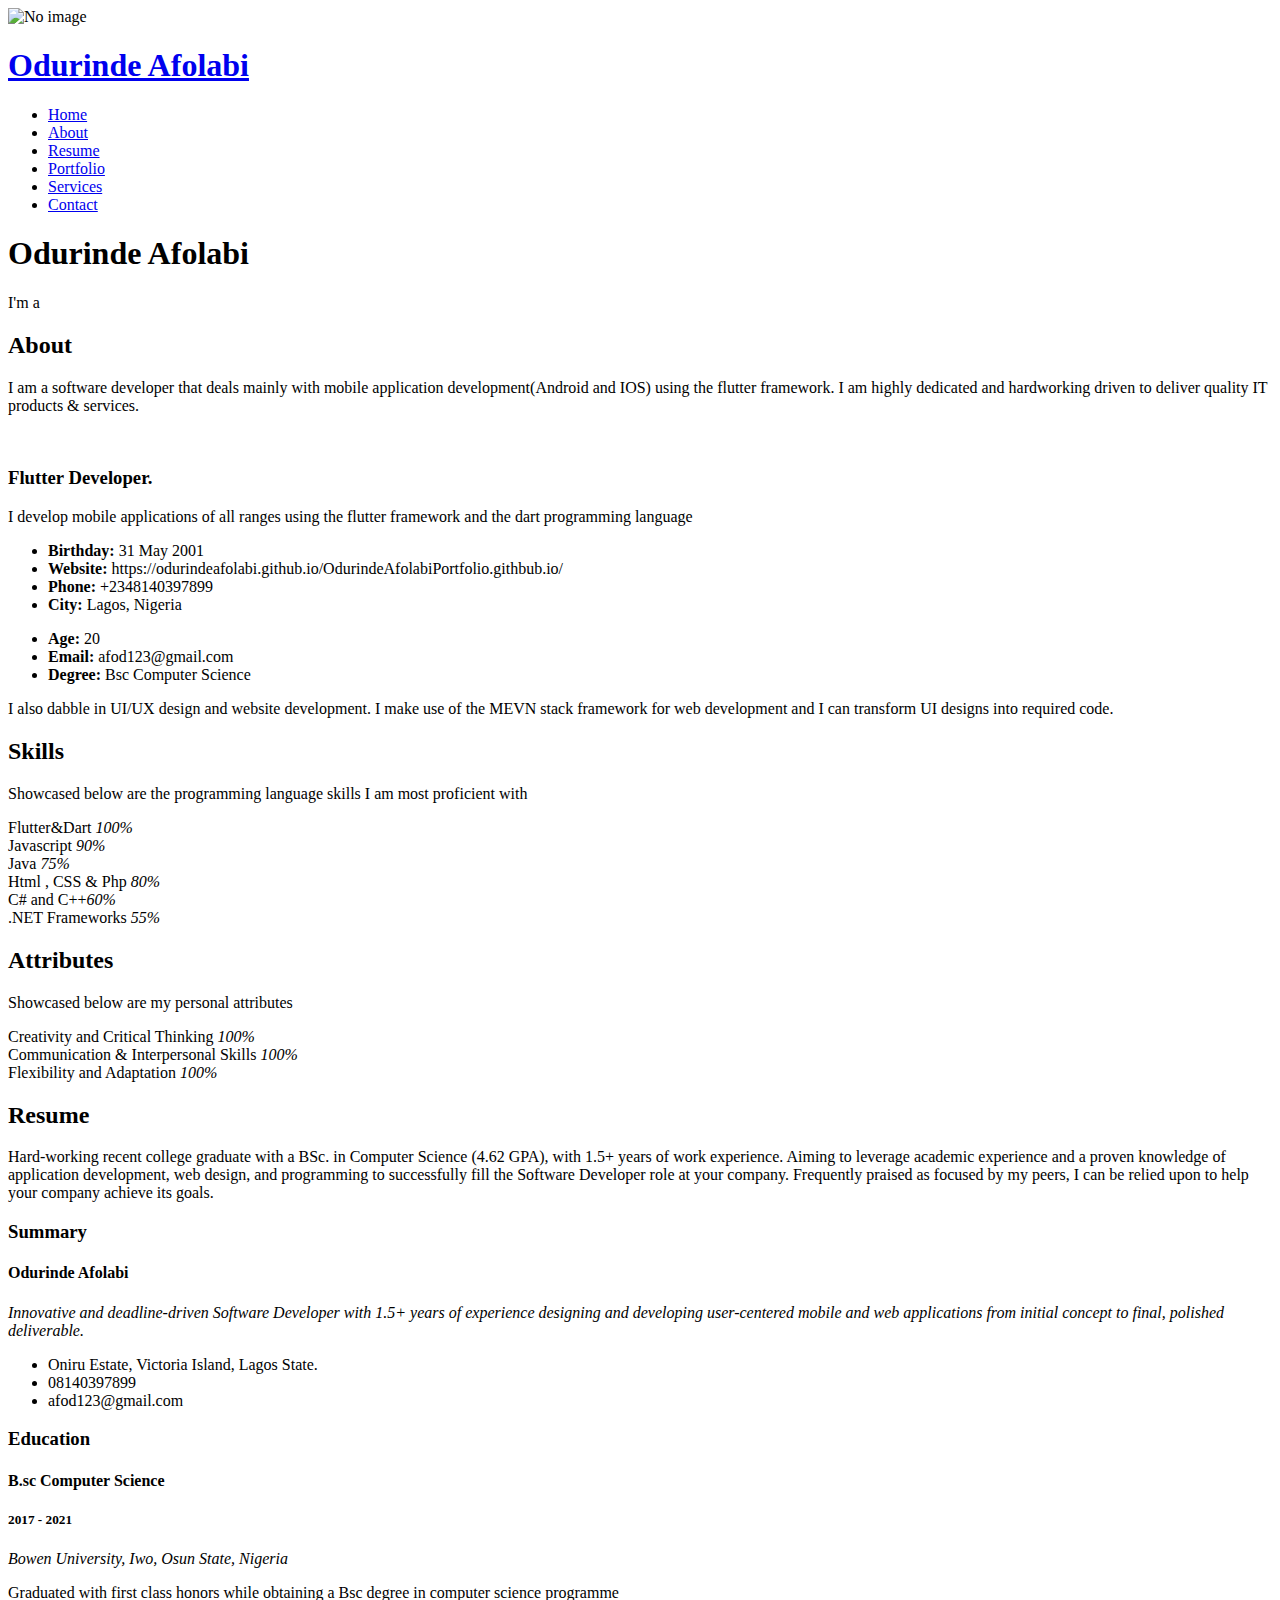
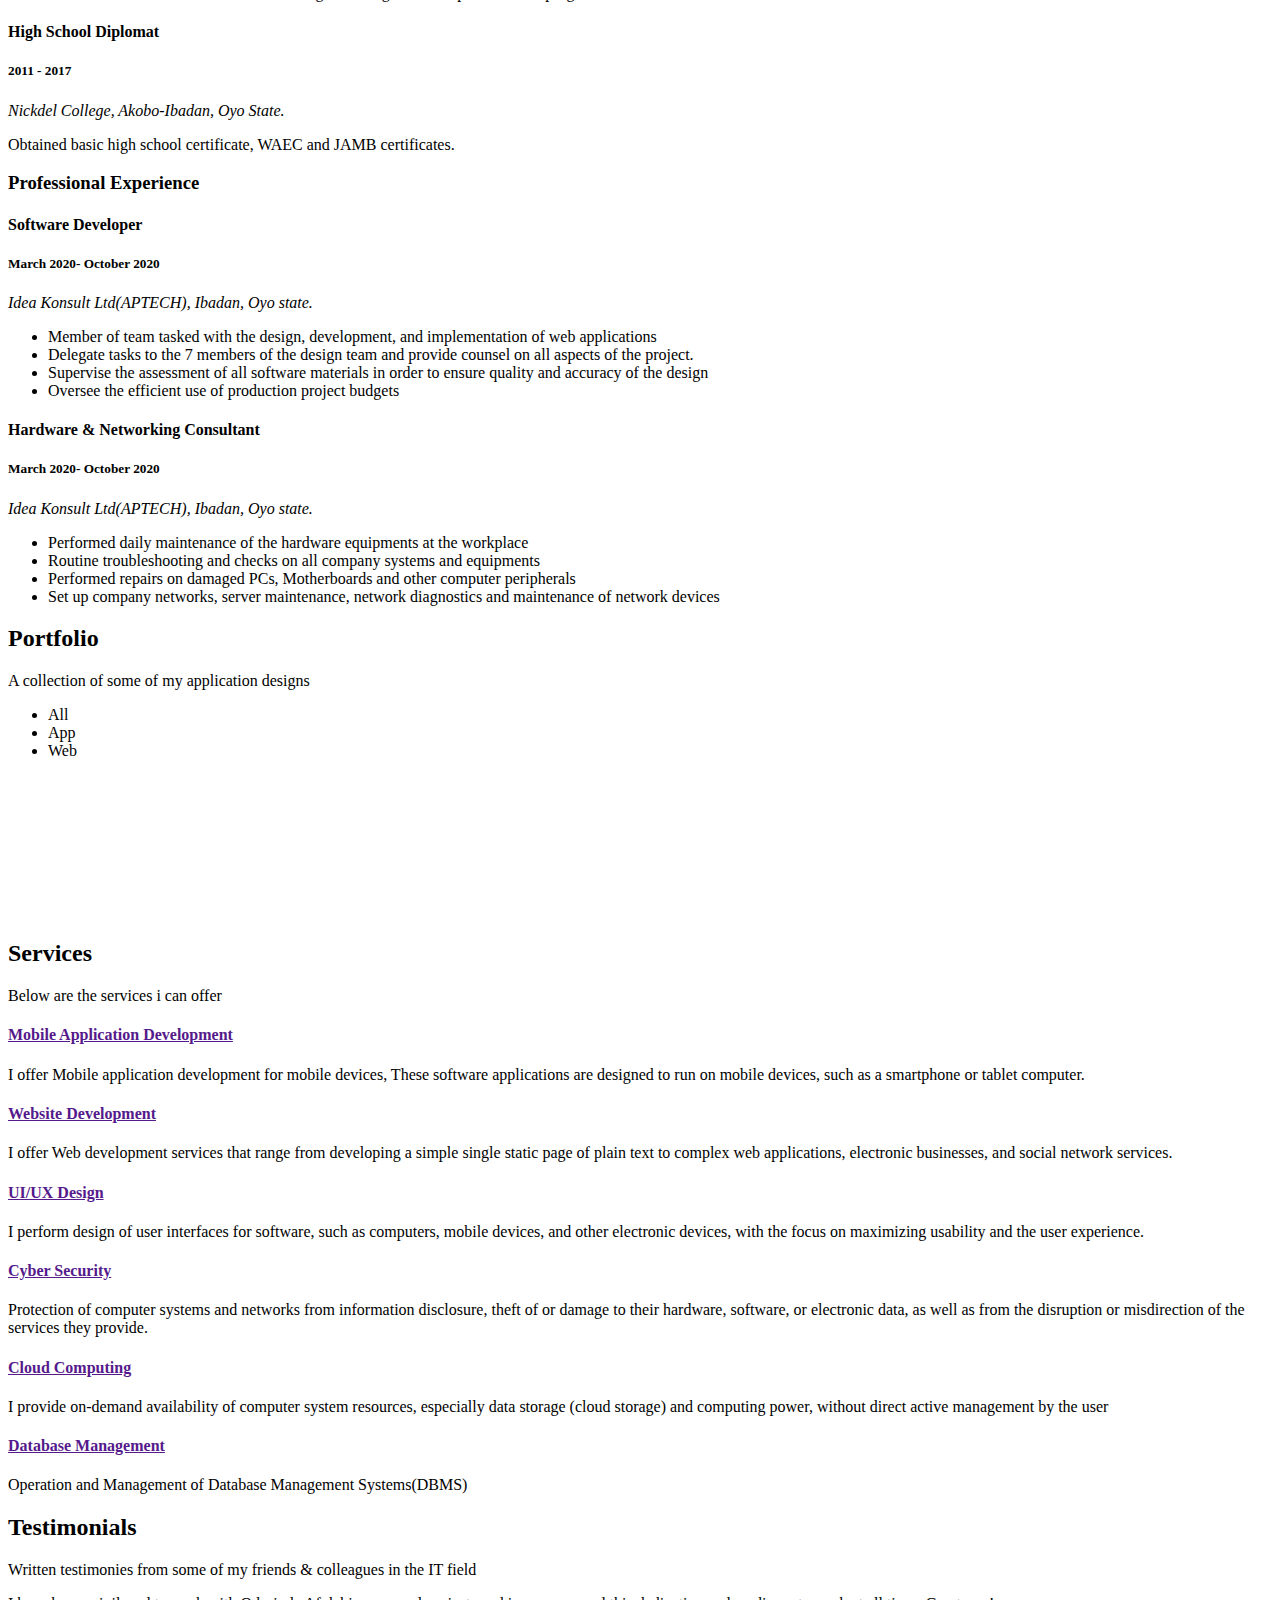
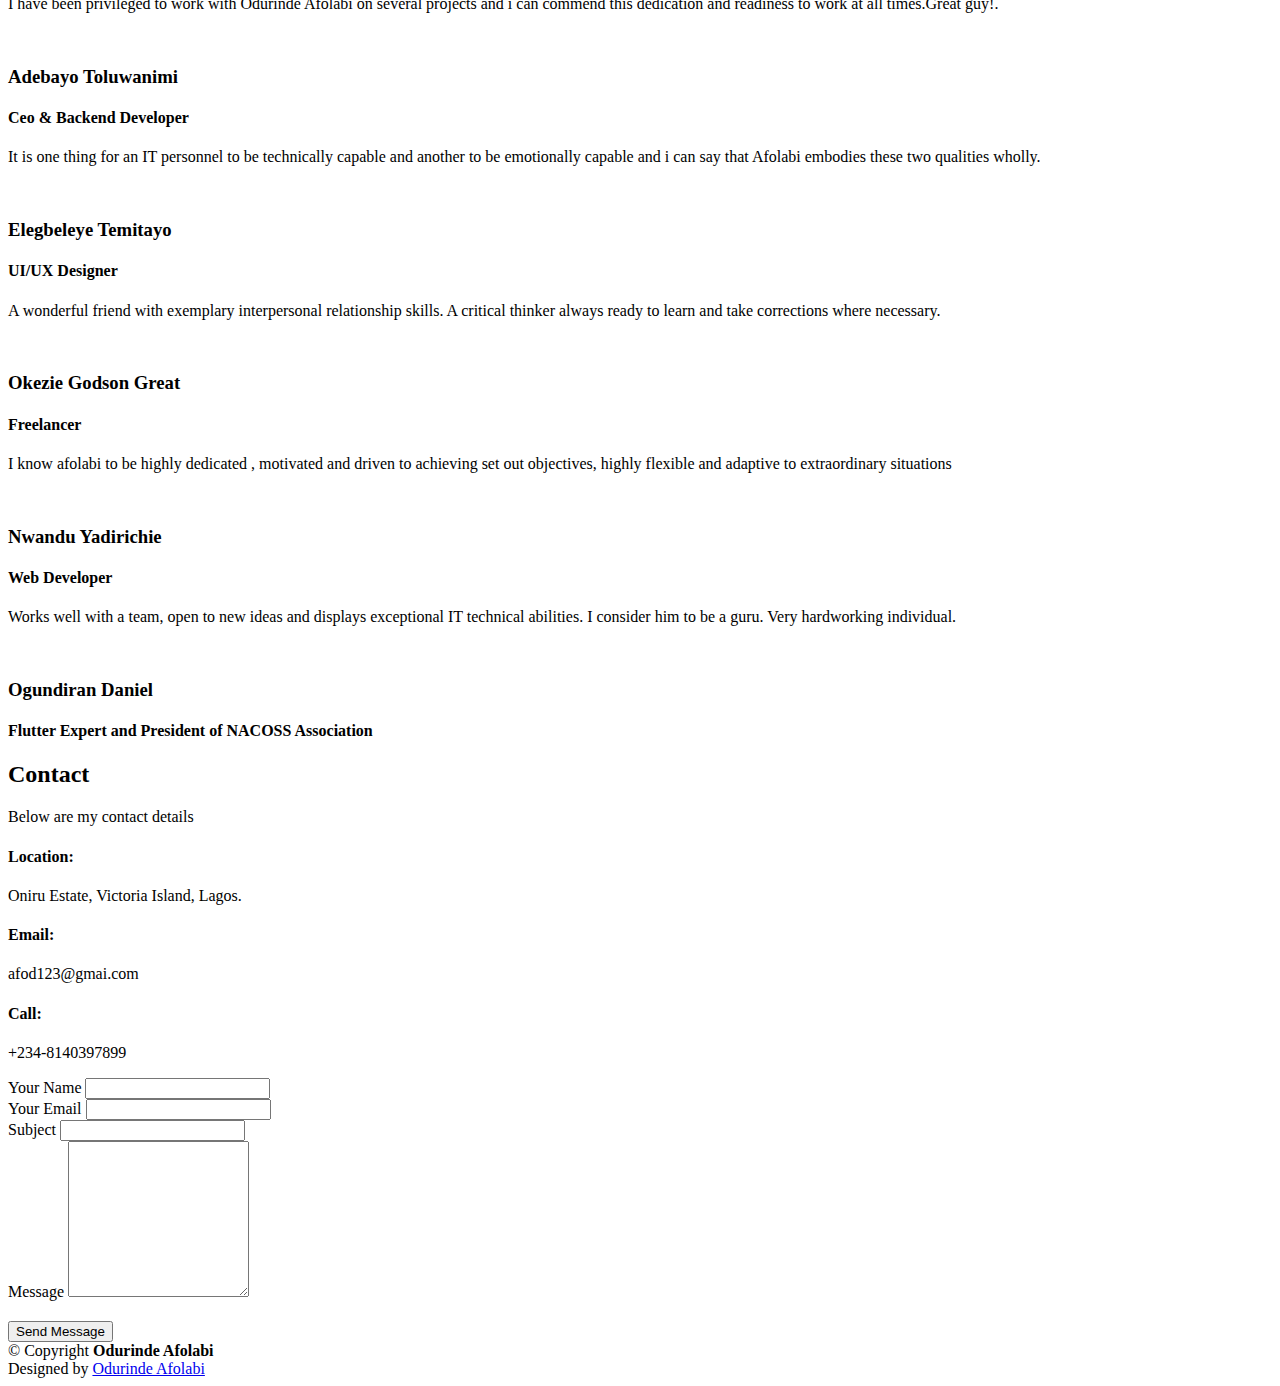
==== index.html @ b4475047 "Update index.html" ====
<!DOCTYPE html>
<html lang="en">

<head>
  <meta charset="utf-8">
  <meta content="width=device-width, initial-scale=1.0" name="viewport">

  <title>Odurinde's Portfolio</title>
  <meta content="" name="description">
  <meta content="" name="keywords">

  <!-- Favicons -->
  <link href="assets/img/mypicture.jpeg" rel="icon">
  <link href="assets/img/mypicture.jpeg" rel="apple-touch-icon">

  <!-- Google Fonts -->
  <link href="https://fonts.googleapis.com/css?family=Open+Sans:300,300i,400,400i,600,600i,700,700i|Raleway:300,300i,400,400i,500,500i,600,600i,700,700i|Poppins:300,300i,400,400i,500,500i,600,600i,700,700i" rel="stylesheet">

  <!-- Vendor CSS Files -->
  <link href="assets/vendor/aos/aos.css" rel="stylesheet">
  <link href="assets/vendor/bootstrap/css/bootstrap.min.css" rel="stylesheet">
  <link href="assets/vendor/bootstrap-icons/bootstrap-icons.css" rel="stylesheet">
  <link href="assets/vendor/boxicons/css/boxicons.min.css" rel="stylesheet">
  <link href="assets/vendor/glightbox/css/glightbox.min.css" rel="stylesheet">
  <link href="assets/vendor/swiper/swiper-bundle.min.css" rel="stylesheet">

  <!-- Template Main CSS File -->
  <link href="assets/css/style.css" rel="stylesheet">

  <!-- =======================================================
  * Template Name: iPortfolio - v3.7.0
  * Template URL: https://bootstrapmade.com/iportfolio-bootstrap-portfolio-websites-template/
  * Author: BootstrapMade.com
  * License: https://bootstrapmade.com/license/
  ======================================================== -->
</head>

<body>

  <!-- ======= Mobile nav toggle button ======= -->
  <i class="bi bi-list mobile-nav-toggle d-xl-none"></i>

  <!-- ======= Header ======= -->
  <header id="header">
    <div class="d-flex flex-column">

      <div class="profile">
        <img src="assets/img/mypicture.jpeg" alt="No image" class="img-fluid rounded-circle">
        <h1 class="text-light"><a href="index.html">Odurinde Afolabi</a></h1>
        <div class="social-links mt-3 text-center">
          <a href="https://www.linkedin.com/in/afolabi-odurinde-2748741a2/" class="linkedin"><i class="bx bxl-linkedin"></i></a>
          <a href="https://web.facebook.com/afolabi.odurinde.9/" class="facebook"><i class="bx bxl-facebook"></i></a>
          <a href="https://www.instagram.com/oduskeyy/" class="instagram"><i class="bx bxl-instagram"></i></a>
          <a href="#" class="twitter"><i class="bx bxl-twitter"></i></a>
        </div>
      </div>

      <nav id="navbar" class="nav-menu navbar">
        <ul>
          <li><a href="#hero" class="nav-link scrollto active"><i class="bx bx-home"></i> <span>Home</span></a></li>
          <li><a href="#about" class="nav-link scrollto"><i class="bx bx-user"></i> <span>About</span></a></li>
          <li><a href="#resume" class="nav-link scrollto"><i class="bx bx-file-blank"></i> <span>Resume</span></a></li>
          <li><a href="#portfolio" class="nav-link scrollto"><i class="bx bx-book-content"></i> <span>Portfolio</span></a></li>
          <li><a href="#services" class="nav-link scrollto"><i class="bx bx-server"></i> <span>Services</span></a></li>
          <li><a href="#contact" class="nav-link scrollto"><i class="bx bx-envelope"></i> <span>Contact</span></a></li>
        </ul>
      </nav><!-- .nav-menu -->
    </div>
  </header><!-- End Header -->

  <!-- ======= Hero Section ======= -->
  <section id="hero" class="d-flex flex-column justify-content-center align-items-center">
    <div class="hero-container" data-aos="fade-in">
      <h1>Odurinde Afolabi</h1>
      <p>I'm a <span class="typed" data-typed-items="Flutter Developer, Website UI developer, Freelancer, Software Engineer"></span></p>
    </div>
  </section><!-- End Hero -->

  <main id="main">

    <!-- ======= About Section ======= -->
    <section id="about" class="about">
      <div class="container">

        <div class="section-title">
          <h2>About</h2>
          <p>I am a software developer that deals mainly with mobile application development(Android and IOS) using the flutter framework. I am highly dedicated and hardworking driven to deliver quality IT products & services.</p>
        </div>

        <div class="row">
          <div class="col-lg-4" data-aos="fade-right">
            <img src="assets/img/mypicture.jpeg" class="img-fluid" alt="">
          </div>
          <div class="col-lg-8 pt-4 pt-lg-0 content" data-aos="fade-left">
            <h3>Flutter Developer.</h3>
            <p class="fst-italic">
              I develop mobile applications of all ranges using the flutter framework and the dart programming language
            </p>
            <div class="row">
              <div class="col-lg-6">
                <ul>
                  <li><i class="bi bi-chevron-right"></i> <strong>Birthday:</strong> <span>31 May 2001</span></li>
                  <li><i class="bi bi-chevron-right"></i> <strong>Website:</strong> <span>https://odurindeafolabi.github.io/OdurindeAfolabiPortfolio.githbub.io/</span></li>
                  <li><i class="bi bi-chevron-right"></i> <strong>Phone:</strong> <span>+2348140397899</span></li>
                  <li><i class="bi bi-chevron-right"></i> <strong>City:</strong> <span>Lagos, Nigeria</span></li>
                </ul>
              </div>
              <div class="col-lg-6">
                <ul>
                  <li><i class="bi bi-chevron-right"></i> <strong>Age:</strong> <span>20</span></li>
                  <li><i class="bi bi-chevron-right"></i> <strong>Email:</strong> <span>afod123@gmail.com</span></li>
                  <li><i class="bi bi-chevron-right"></i> <strong>Degree:</strong> <span>Bsc Computer Science</span></li>
                </ul>
              </div>
            </div>
            <p>
              I also dabble in UI/UX design and website development. I make use of the MEVN stack framework for
              web development and I can transform UI designs into required code.
            </p>
          </div>
        </div>

      </div>
    </section><!-- End About Section -->

    <!-- ======= Facts Section ======= -->
<!-- End Facts Section -->

    <!-- ======= Skills Section ======= -->
    <section id="skills" class="skills section-bg">
      <div class="container">

        <div class="section-title">
          <h2>Skills</h2>
          <p>Showcased below are the programming language skills I am most proficient with</p>
        </div>

        <div class="row skills-content">

          <div class="col-lg-6" data-aos="fade-up">

            <div class="progress">
              <span class="skill">Flutter&Dart <i class="val">100%</i></span>
              <div class="progress-bar-wrap">
                <div class="progress-bar" role="progressbar" aria-valuenow="100" aria-valuemin="0" aria-valuemax="100"></div>
              </div>
            </div>

            <div class="progress">
              <span class="skill">Javascript <i class="val">90%</i></span>
              <div class="progress-bar-wrap">
                <div class="progress-bar" role="progressbar" aria-valuenow="90" aria-valuemin="0" aria-valuemax="100"></div>
              </div>
            </div>

            <div class="progress">
              <span class="skill">Java <i class="val">75%</i></span>
              <div class="progress-bar-wrap">
                <div class="progress-bar" role="progressbar" aria-valuenow="75" aria-valuemin="0" aria-valuemax="100"></div>
              </div>
            </div>

          </div>

          <div class="col-lg-6" data-aos="fade-up" data-aos-delay="100">

            <div class="progress">
              <span class="skill">Html , CSS & Php <i class="val">80%</i></span>
              <div class="progress-bar-wrap">
                <div class="progress-bar" role="progressbar" aria-valuenow="80" aria-valuemin="0" aria-valuemax="100"></div>
              </div>
            </div>

            <div class="progress">
              <span class="skill">C# and C++<i class="val">60%</i></span>
              <div class="progress-bar-wrap">
                <div class="progress-bar" role="progressbar" aria-valuenow="60" aria-valuemin="0" aria-valuemax="100"></div>
              </div>
            </div>

            <div class="progress">
              <span class="skill">.NET Frameworks <i class="val">55%</i></span>
              <div class="progress-bar-wrap">
                <div class="progress-bar" role="progressbar" aria-valuenow="55" aria-valuemin="0" aria-valuemax="100"></div>
              </div>
            </div>

          </div>

        </div>
        <div class="section-title">
          <h2>Attributes</h2>
          <p>Showcased below are my personal attributes</p>
        </div>

        <div class="row skills-content">

          <div class="col-lg-6" data-aos="fade-up">

            <div class="progress">
              <span class="skill">Creativity and Critical Thinking <i class="val">100%</i></span>
              <div class="progress-bar-wrap">
                <div class="progress-bar" role="progressbar" aria-valuenow="100" aria-valuemin="0" aria-valuemax="100"></div>
              </div>
            </div>

            <div class="progress">
              <span class="skill">Communication & Interpersonal Skills <i class="val">100%</i></span>
              <div class="progress-bar-wrap">
                <div class="progress-bar" role="progressbar" aria-valuenow="100" aria-valuemin="0" aria-valuemax="100"></div>
              </div>
            </div>

            <div class="progress">
              <span class="skill">Flexibility and Adaptation <i class="val">100%</i></span>
              <div class="progress-bar-wrap">
                <div class="progress-bar" role="progressbar" aria-valuenow="100" aria-valuemin="0" aria-valuemax="100"></div>
              </div>
            </div>

      </div>
    </section><!-- End Skills Section -->

    <!-- ======= Resume Section ======= -->
    <section id="resume" class="resume">
      <div class="container">

        <div class="section-title">
          <h2>Resume</h2>
          <p>Hard-working recent college graduate with a BSc. in
            Computer Science (4.62 GPA), with 1.5+ years of work
            experience. Aiming to leverage academic experience and a
            proven knowledge of application development, web design,
            and programming to successfully fill the Software Developer
            role at your company. Frequently praised as focused by my
            peers, I can be relied upon to help your company achieve its
            goals.</p>
        </div>

        <div class="row">
          <div class="col-lg-6" data-aos="fade-up">
            <h3 class="resume-title">Summary</h3>
            <div class="resume-item pb-0">
              <h4>Odurinde Afolabi</h4>
              <p><em>Innovative and deadline-driven Software Developer with 1.5+ years of experience designing and developing user-centered mobile and web applications from initial concept to final, polished deliverable.</em></p>
              <ul>
                <li>Oniru Estate, Victoria Island, Lagos State.</li>
                <li>08140397899</li>
                <li>afod123@gmail.com</li>
              </ul>
            </div>

            <h3 class="resume-title">Education</h3>
            <div class="resume-item">
              <h4>B.sc Computer Science</h4>
              <h5>2017 - 2021</h5>
              <p><em>Bowen University, Iwo, Osun State, Nigeria</em></p>
              <p>Graduated with first class honors while obtaining a Bsc degree in computer science programme</p>
            </div>
            <div class="resume-item">
              <h4>High School Diplomat</h4>
              <h5>2011 - 2017</h5>
              <p><em>Nickdel College, Akobo-Ibadan, Oyo State.</em></p>
              <p>Obtained basic high school certificate, WAEC and JAMB certificates.</p>
            </div>
          </div>
          <div class="col-lg-6" data-aos="fade-up" data-aos-delay="100">
            <h3 class="resume-title">Professional Experience</h3>
            <div class="resume-item">
              <h4>Software Developer</h4>
              <h5>March 2020- October 2020</h5>
              <p><em>Idea Konsult Ltd(APTECH), Ibadan, Oyo state. </em></p>
              <ul>
                <li>Member of team tasked with the design, development, and implementation of web applications</li>
                <li>Delegate tasks to the 7 members of the design team and provide counsel on all aspects of the project. </li>
                <li>Supervise the assessment of all software materials in order to ensure quality and accuracy of the design</li>
                <li>Oversee the efficient use of production project budgets</li>
              </ul>
            </div>
            <div class="resume-item">
              <h4>Hardware & Networking Consultant</h4>
              <h5>March 2020- October 2020</h5>
              <p><em>Idea Konsult Ltd(APTECH), Ibadan, Oyo state.</em></p>
              <ul>
                <li>Performed daily maintenance of the hardware equipments at the workplace</li>
                <li>Routine troubleshooting and checks on all company systems and equipments</li>
                <li>Performed repairs on damaged PCs, Motherboards and other computer peripherals </li>
                <li>Set up company networks, server maintenance, network diagnostics and maintenance of network devices</li>
              </ul>
            </div>
          </div>
        </div>

      </div>
    </section><!-- End Resume Section -->

    <!-- ======= Portfolio Section ======= -->
    <section id="portfolio" class="portfolio section-bg">
      <div class="container">

        <div class="section-title">
          <h2>Portfolio</h2>
          <p>A collection of some of my application designs</p>
        </div>

        <div class="row" data-aos="fade-up">
          <div class="col-lg-12 d-flex justify-content-center">
            <ul id="portfolio-flters">
              <li data-filter="*" class="filter-active">All</li>
              <li data-filter=".filter-app">App</li>
              <li data-filter=".filter-web">Web</li>
            </ul>
          </div>
        </div>

        <div class="row portfolio-container" data-aos="fade-up" data-aos-delay="100">

          <div class="col-lg-4 col-md-6 portfolio-item filter-app">
            <div class="portfolio-wrap">
              <img src="assets/img/WhatsApp Image 2021-11-24 at 7.31.53 PM.jpeg" class="img-fluid" alt="">
              <div class="portfolio-links">
                <a href="assets/img/WhatsApp Image 2021-11-24 at 7.31.53 PM.jpeg" data-gallery="portfolioGallery" class="portfolio-lightbox" title="A simple e-commerce application"><i class="bx bx-plus"></i></a>
                <a href="portfolio-details.html" title="More Details"><i class="bx bx-link"></i></a>
              </div>
            </div>
          </div>

          <div class="col-lg-4 col-md-6 portfolio-item filter-app">
            <div class="portfolio-wrap">
              <img src="assets/img/WhatsApp Image 2021-11-24 at 7.31.53 PM (1).jpeg" class="img-fluid" alt="">
              <div class="portfolio-links">
                <a href="assets/img/WhatsApp Image 2021-11-24 at 7.31.53 PM (1).jpeg" data-gallery="portfolioGallery" class="portfolio-lightbox" title="A simple user authentication screen"><i class="bx bx-plus"></i></a>
                <a href="portfolio-details.html" title="More Details"><i class="bx bx-link"></i></a>
              </div>
            </div>
          </div>

          <div class="col-lg-4 col-md-6 portfolio-item filter-app">
            <div class="portfolio-wrap">
              <img src="assets/img/WhatsApp Image 2021-11-24 at 7.31.53 PM (2).jpeg" class="img-fluid" alt="">
              <div class="portfolio-links">
                <a href="assets/img/WhatsApp Image 2021-11-24 at 7.31.53 PM (2).jpeg" data-gallery="portfolioGallery" class="portfolio-lightbox" title="A food ordering UI"><i class="bx bx-plus"></i></a>
                <a href="portfolio-details.html" title="More Details"><i class="bx bx-link"></i></a>
              </div>
            </div>
          </div>

          <div class="col-lg-4 col-md-6 portfolio-item filter-web">
            <div class="portfolio-wrap">
              <img src="assets/img/portfolio5.png" class="img-fluid" alt="">
              <div class="portfolio-links">
                <a href="assets/img/portfolio5.png" data-gallery="portfolioGallery" class="portfolio-lightbox" title="A traveling agency website"><i class="bx bx-plus"></i></a>
                <a href="portfolio-details.html" title="More Details"><i class="bx bx-link"></i></a>
              </div>
            </div>
          </div>

          <div class="col-lg-4 col-md-6 portfolio-item filter-app">
            <div class="portfolio-wrap">
              <img src="assets/img/WhatsApp Image 2021-11-24 at 7.31.53 PM (3).jpeg" class="img-fluid" alt="">
              <div class="portfolio-links">
                <a href="assets/img/WhatsApp Image 2021-11-24 at 7.31.53 PM (3).jpeg" data-gallery="portfolioGallery" class="portfolio-lightbox" title="A food display UI"><i class="bx bx-plus"></i></a>
                <a href="portfolio-details.html" title="More Details"><i class="bx bx-link"></i></a>
              </div>
            </div>
          </div>


          <div class="col-lg-4 col-md-6 portfolio-item filter-web">
            <div class="portfolio-wrap">
              <img src="assets/img/portfolio6.png" class="img-fluid" alt="">
              <div class="portfolio-links">
                <a href="assets/img/portfolio6.png" data-gallery="portfolioGallery" class="portfolio-lightbox" title="Hotel Display UI"><i class="bx bx-plus"></i></a>
                <a href="portfolio-details.html" title="More Details"><i class="bx bx-link"></i></a>
              </div>
            </div>
          </div>

          <div class="col-lg-4 col-md-6 portfolio-item filter-web">
            <div class="portfolio-wrap">
              <img src="assets/img/portfolio7.png" class="img-fluid" alt="">
              <div class="portfolio-links">
                <a href="assets/img/portfolio7.png" data-gallery="portfolioGallery" class="portfolio-lightbox" title="A simple training website"><i class="bx bx-plus"></i></a>
                <a href="portfolio-details.html" title="More Details"><i class="bx bx-link"></i></a>
              </div>
            </div>
          </div>

          <div class="col-lg-4 col-md-6 portfolio-item filter-web">
            <div class="portfolio-wrap">
              <img src="assets/img/portfolio8.png" class="img-fluid" alt="">
              <div class="portfolio-links">
                <a href="assets/img/portfolio8.png" data-gallery="portfolioGallery" class="portfolio-lightbox" title="A movies catalog website"><i class="bx bx-plus"></i></a>
                <a href="portfolio-details.html" title="More Details"><i class="bx bx-link"></i></a>
              </div>
            </div>
          </div>

        </div>

      </div>
    </section><!-- End Portfolio Section -->

    <!-- ======= Services Section ======= -->
    <section id="services" class="services">
      <div class="container">

        <div class="section-title">
          <h2>Services</h2>
          <p>Below are the services i can offer</p>
        </div>

        <div class="row">
          <div class="col-lg-4 col-md-6 icon-box" data-aos="fade-up">
            <div class="icon"><i class="bi bi-phone"></i></div>
            <h4 class="title"><a href="">Mobile Application Development</a></h4>
            <p class="description">I offer Mobile application development for mobile devices, These software applications are designed to run on mobile devices, such as a smartphone or tablet computer. </p>
          </div>
          <div class="col-lg-4 col-md-6 icon-box" data-aos="fade-up" data-aos-delay="100">
            <div class="icon"><i class="bi bi-bookmarks"></i></div>
            <h4 class="title"><a href="">Website Development</a></h4>
            <p class="description">I offer Web development services that range from developing a simple single static page of plain text to complex web applications, electronic businesses, and social network services.</p>
          </div>
          <div class="col-lg-4 col-md-6 icon-box" data-aos="fade-up" data-aos-delay="200">
            <div class="icon"><i class="bi bi-ui-checks"></i></div>
            <h4 class="title"><a href="">UI/UX Design</a></h4>
            <p class="description">I perform design of user interfaces for software, such as computers, mobile devices, and other electronic devices, with the focus on maximizing usability and the user experience.</p>
          </div>
          <div class="col-lg-4 col-md-6 icon-box" data-aos="fade-up" data-aos-delay="300">
            <div class="icon"><i class="bi bi-bag"></i></div>
            <h4 class="title"><a href="">Cyber Security</a></h4>
            <p class="description">Protection of computer systems and networks from information disclosure, theft of or damage to their hardware, software, or electronic data, as well as from the disruption or misdirection of the services they provide.</p>
          </div>
          <div class="col-lg-4 col-md-6 icon-box" data-aos="fade-up" data-aos-delay="400">
            <div class="icon"><i class="bi bi-cloud"></i></div>
            <h4 class="title"><a href="">Cloud Computing</a></h4>
            <p class="description">I provide on-demand availability of computer system resources, especially data storage (cloud storage) and computing power, without direct active management by the user</p>
          </div>
          <div class="col-lg-4 col-md-6 icon-box" data-aos="fade-up" data-aos-delay="500">
            <div class="icon"><i class="bi bi-memory"></i></div>
            <h4 class="title"><a href="">Database Management</a></h4>
            <p class="description">Operation and Management of Database Management Systems(DBMS)</p>
          </div>
        </div>

      </div>
    </section><!-- End Services Section -->

    <!-- ======= Testimonials Section ======= -->
    <section id="testimonials" class="testimonials section-bg">
      <div class="container">

        <div class="section-title">
          <h2>Testimonials</h2>
          <p>Written testimonies from some of my friends & colleagues in the IT field</p>
        </div>

        <div class="testimonials-slider swiper" data-aos="fade-up" data-aos-delay="100">
          <div class="swiper-wrapper">

            <div class="swiper-slide">
              <div class="testimonial-item" data-aos="fade-up">
                <p>
                  <i class="bx bxs-quote-alt-left quote-icon-left"></i>
                  I have been privileged to work with Odurinde Afolabi on several projects and i can commend this dedication and readiness to work at all times.Great guy!.
                  <i class="bx bxs-quote-alt-right quote-icon-right"></i>
                </p>
                <img src="assets/img/tolu.jpeg" class="testimonial-img" alt="">
                <h3>Adebayo Toluwanimi</h3>
                <h4>Ceo & Backend Developer</h4>
              </div>
            </div><!-- End testimonial item -->

            <div class="swiper-slide">
              <div class="testimonial-item" data-aos="fade-up" data-aos-delay="100">
                <p>
                  <i class="bx bxs-quote-alt-left quote-icon-left"></i>
                  It is one thing for an IT personnel to be technically capable and another to be emotionally capable and i can say that Afolabi embodies these two qualities wholly.
                  <i class="bx bxs-quote-alt-right quote-icon-right"></i>
                </p>
                <img src="assets/img/tayo.jpeg" class="testimonial-img" alt="">
                <h3>Elegbeleye Temitayo</h3>
                <h4>UI/UX Designer</h4>
              </div>
            </div><!-- End testimonial item -->

            <div class="swiper-slide">
              <div class="testimonial-item" data-aos="fade-up" data-aos-delay="200">
                <p>
                  <i class="bx bxs-quote-alt-left quote-icon-left"></i>
                  A wonderful friend with exemplary interpersonal relationship skills. A critical thinker always ready to learn and take corrections where necessary.
                  <i class="bx bxs-quote-alt-right quote-icon-right"></i>
                </p>
                <img src="assets/img/godson.jpeg" class="testimonial-img" alt="">
                <h3>Okezie Godson Great</h3>
                <h4>Freelancer</h4>
              </div>
            </div><!-- End testimonial item -->

            <div class="swiper-slide">
              <div class="testimonial-item" data-aos="fade-up" data-aos-delay="300">
                <p>
                  <i class="bx bxs-quote-alt-left quote-icon-left"></i>
                  I know afolabi to be highly dedicated , motivated and driven to achieving set out objectives, highly flexible and adaptive to extraordinary situations
                  <i class="bx bxs-quote-alt-right quote-icon-right"></i>
                </p>
                <img src="assets/img/richie.jpeg" class="testimonial-img" alt="">
                <h3>Nwandu Yadirichie</h3>
                <h4>Web Developer</h4>
              </div>
            </div><!-- End testimonial item -->

            <div class="swiper-slide">
              <div class="testimonial-item" data-aos="fade-up" data-aos-delay="400">
                <p>
                  <i class="bx bxs-quote-alt-left quote-icon-left"></i>
                  Works well with a team, open to new ideas and displays exceptional IT technical abilities. I consider him to be a guru. Very hardworking individual.
                  <i class="bx bxs-quote-alt-right quote-icon-right"></i>
                </p>
                <img src="assets/img/danny.jpeg" class="testimonial-img" alt="">
                <h3>Ogundiran Daniel</h3>
                <h4>Flutter Expert and President of NACOSS Association</h4>
              </div>
            </div><!-- End testimonial item -->

          </div>
          <div class="swiper-pagination"></div>
        </div>

      </div>
    </section><!-- End Testimonials Section -->

    <!-- ======= Contact Section ======= -->
    <section id="contact" class="contact">
      <div class="container">

        <div class="section-title">
          <h2>Contact</h2>
          <p>Below are my contact details</p>
        </div>

        <div class="row" data-aos="fade-in">

          <div class="col-lg-5 d-flex align-items-stretch">
            <div class="info">
              <div class="address">
                <i class="bi bi-geo-alt"></i>
                <h4>Location:</h4>
                <p>Oniru Estate, Victoria Island, Lagos.</p>
              </div>

              <div class="email">
                <i class="bi bi-envelope"></i>
                <h4>Email:</h4>
                <p>afod123@gmai.com</p>
              </div>

              <div class="phone">
                <i class="bi bi-phone"></i>
                <h4>Call:</h4>
                <p>+234-8140397899</p>
              </div>

            </div>

          </div>

          <div class="col-lg-7 mt-5 mt-lg-0 d-flex align-items-stretch">
            <form action="https://formspree.io/f/mbjwrajn" method="post">
              <div class="row">
                <div class="form-group col-md-6">
                  <label for="name">Your Name</label>
                  <input type="text" name="name" class="form-control" id="name" required>
                </div>
                <div class="form-group col-md-6">
                  <label for="name">Your Email</label>
                  <input type="email" class="form-control" name="email" id="email" required>
                </div>
              </div>
              <div class="form-group">
                <label for="name">Subject</label>
                <input type="text" class="form-control" name="subject" id="subject" required>
              </div>
              <div class="form-group">
                <label for="name">Message</label>
                <textarea class="form-control" name="message" rows="10" required></textarea>
              </div>
              <div class="text-center"><button style="margin-top: 20px" type="submit" value="send">Send Message</button></div>
            </form>
          </div>

        </div>

      </div>
    </section><!-- End Contact Section -->

  </main><!-- End #main -->

  <!-- ======= Footer ======= -->
  <footer id="footer">
    <div class="container">
      <div class="copyright">
        &copy; Copyright <strong><span>Odurinde Afolabi</span></strong>
      </div>
      <div class="credits">
        <!-- All the links in the footer should remain intact. -->
        <!-- You can delete the links only if you purchased the pro version. -->
        <!-- Licensing information: https://bootstrapmade.com/license/ -->
        <!-- Purchase the pro version with working PHP/AJAX contact form: https://bootstrapmade.com/iportfolio-bootstrap-portfolio-websites-template/ -->
        Designed by <a href="index.html">Odurinde Afolabi</a>
      </div>
    </div>
  </footer><!-- End  Footer -->

  <a href="#" class="back-to-top d-flex align-items-center justify-content-center"><i class="bi bi-arrow-up-short"></i></a>

  <!-- Vendor JS Files -->
  <script src="assets/vendor/purecounter/purecounter.js"></script>
  <script src="assets/vendor/aos/aos.js"></script>
  <script src="assets/vendor/bootstrap/js/bootstrap.bundle.min.js"></script>
  <script src="assets/vendor/glightbox/js/glightbox.min.js"></script>
  <script src="assets/vendor/isotope-layout/isotope.pkgd.min.js"></script>
  <script src="assets/vendor/swiper/swiper-bundle.min.js"></script>
  <script src="assets/vendor/typed.js/typed.min.js"></script>
  <script src="assets/vendor/waypoints/noframework.waypoints.js"></script>
  <script src="assets/vendor/php-email-form/validate.js"></script>

  <!-- Template Main JS File -->
  <script src="assets/js/main.js"></script>

</body>

</html>
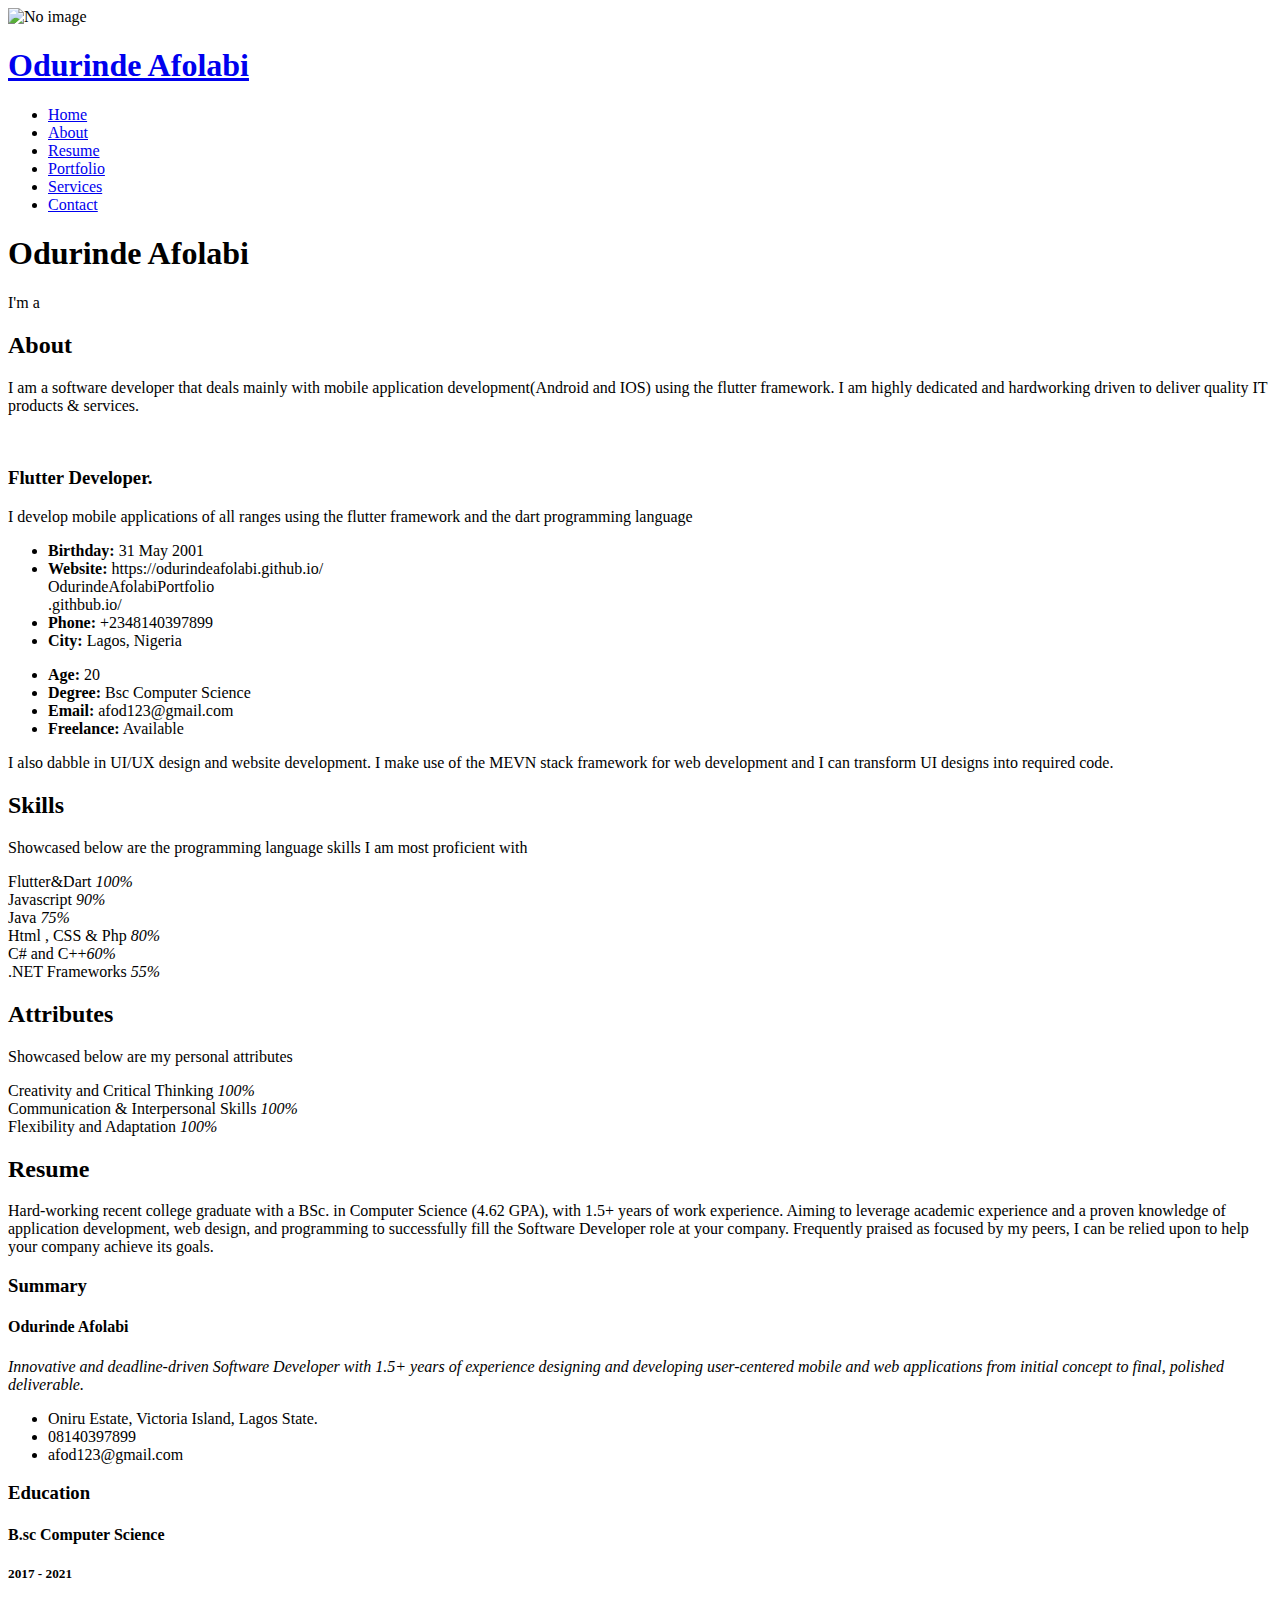
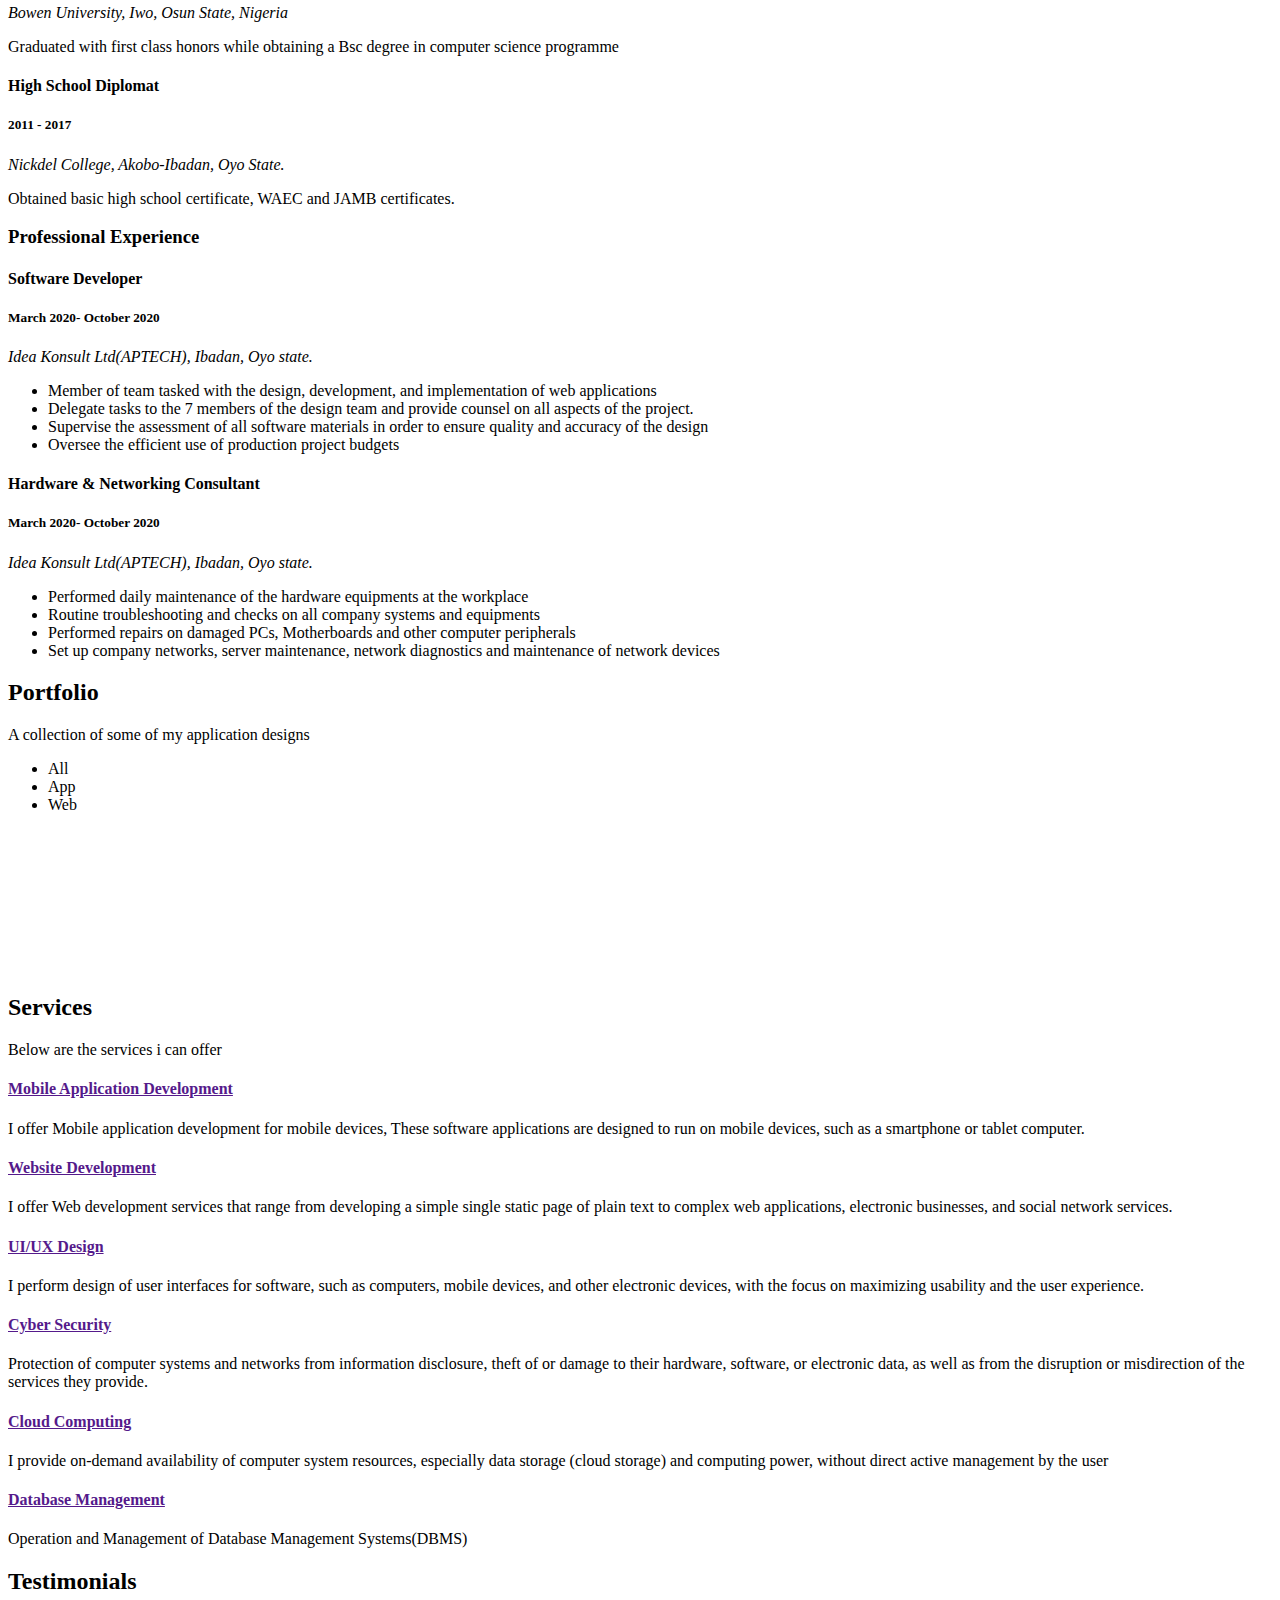
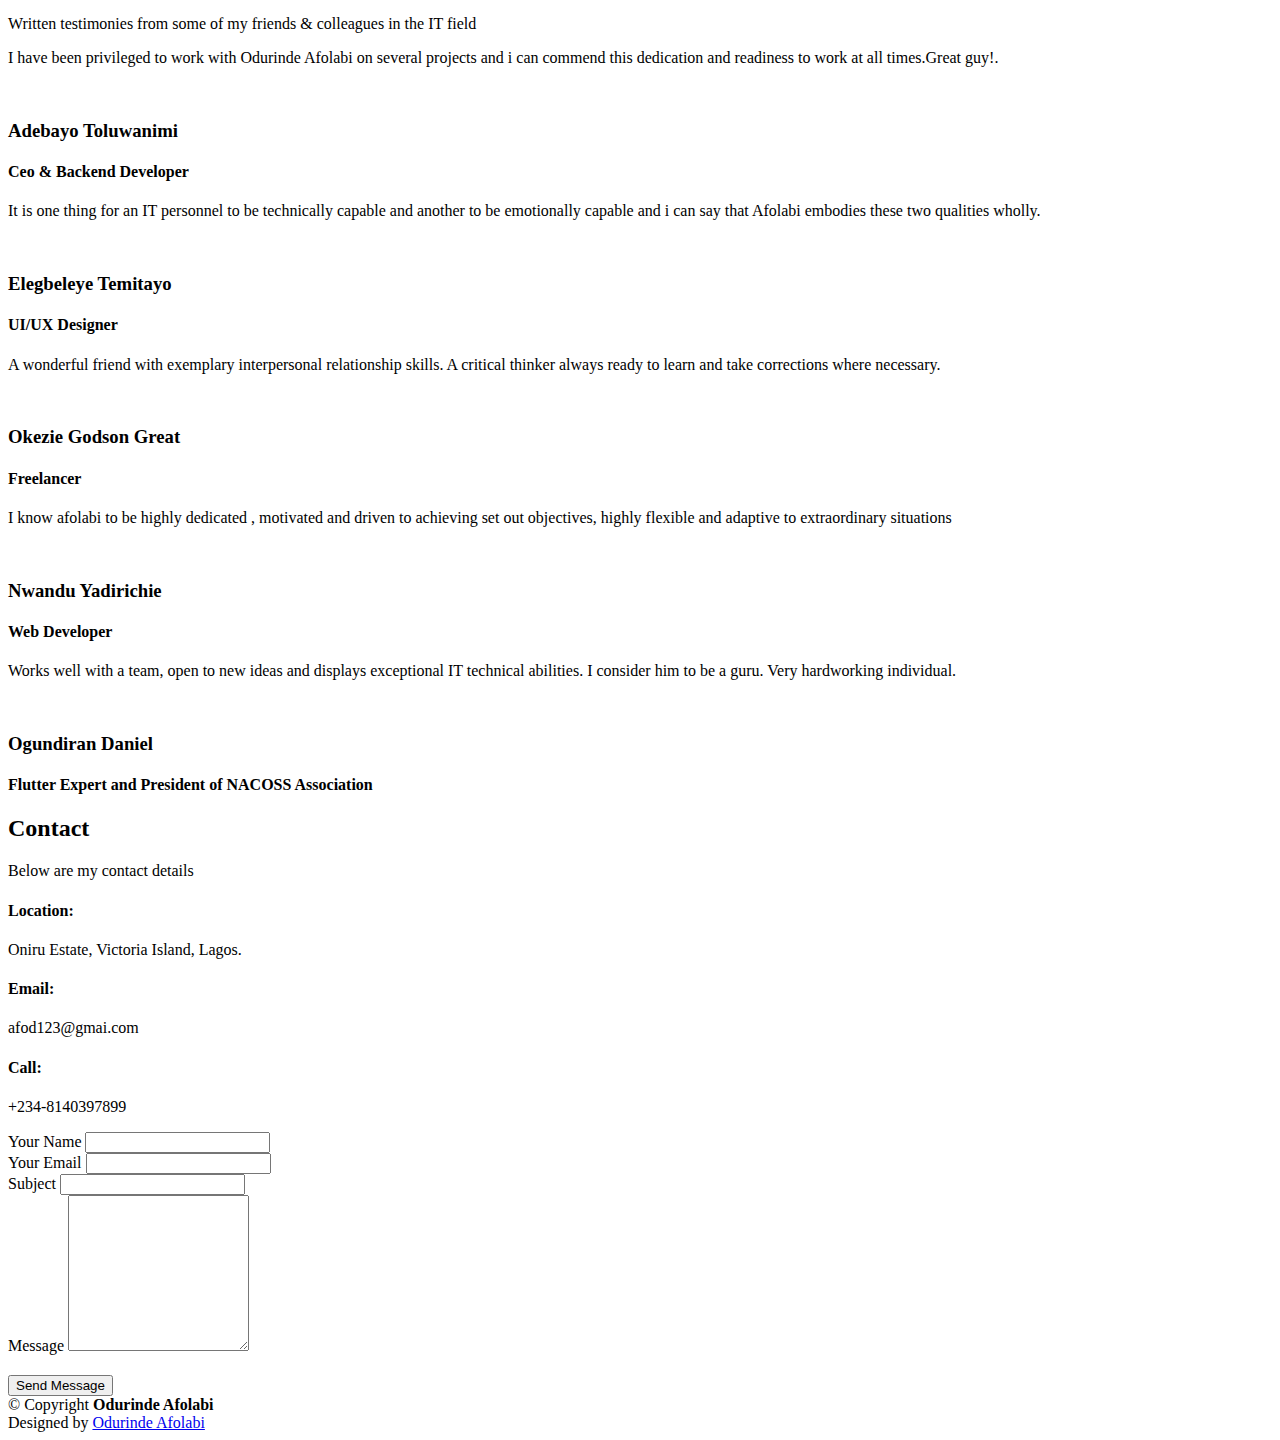
==== commit b3dc4b81: "Update index.html" ====
--- a/index.html
+++ b/index.html
@@ -100,7 +100,7 @@
               <div class="col-lg-6">
                 <ul>
                   <li><i class="bi bi-chevron-right"></i> <strong>Birthday:</strong> <span>31 May 2001</span></li>
-                  <li><i class="bi bi-chevron-right"></i> <strong>Website:</strong> <span>https://odurindeafolabi.github.io/OdurindeAfolabiPortfolio.githbub.io/</span></li>
+                  <li><i class="bi bi-chevron-right"></i> <strong>Website:</strong> <span>https://odurindeafolabi.github.io/<br>OdurindeAfolabiPortfolio <br>.githbub.io/</span></li>
                   <li><i class="bi bi-chevron-right"></i> <strong>Phone:</strong> <span>+2348140397899</span></li>
                   <li><i class="bi bi-chevron-right"></i> <strong>City:</strong> <span>Lagos, Nigeria</span></li>
                 </ul>
@@ -108,8 +108,9 @@
               <div class="col-lg-6">
                 <ul>
                   <li><i class="bi bi-chevron-right"></i> <strong>Age:</strong> <span>20</span></li>
+                  <li><i class="bi bi-chevron-right"></i> <strong>Degree:</strong> <span>Bsc Computer Science</span></li>
                   <li><i class="bi bi-chevron-right"></i> <strong>Email:</strong> <span>afod123@gmail.com</span></li>
-                  <li><i class="bi bi-chevron-right"></i> <strong>Degree:</strong> <span>Bsc Computer Science</span></li>
+                  <li><i class="bi bi-chevron-right"></i> <strong>Freelance:</strong> <span>Available</span></li>
                 </ul>
               </div>
             </div>
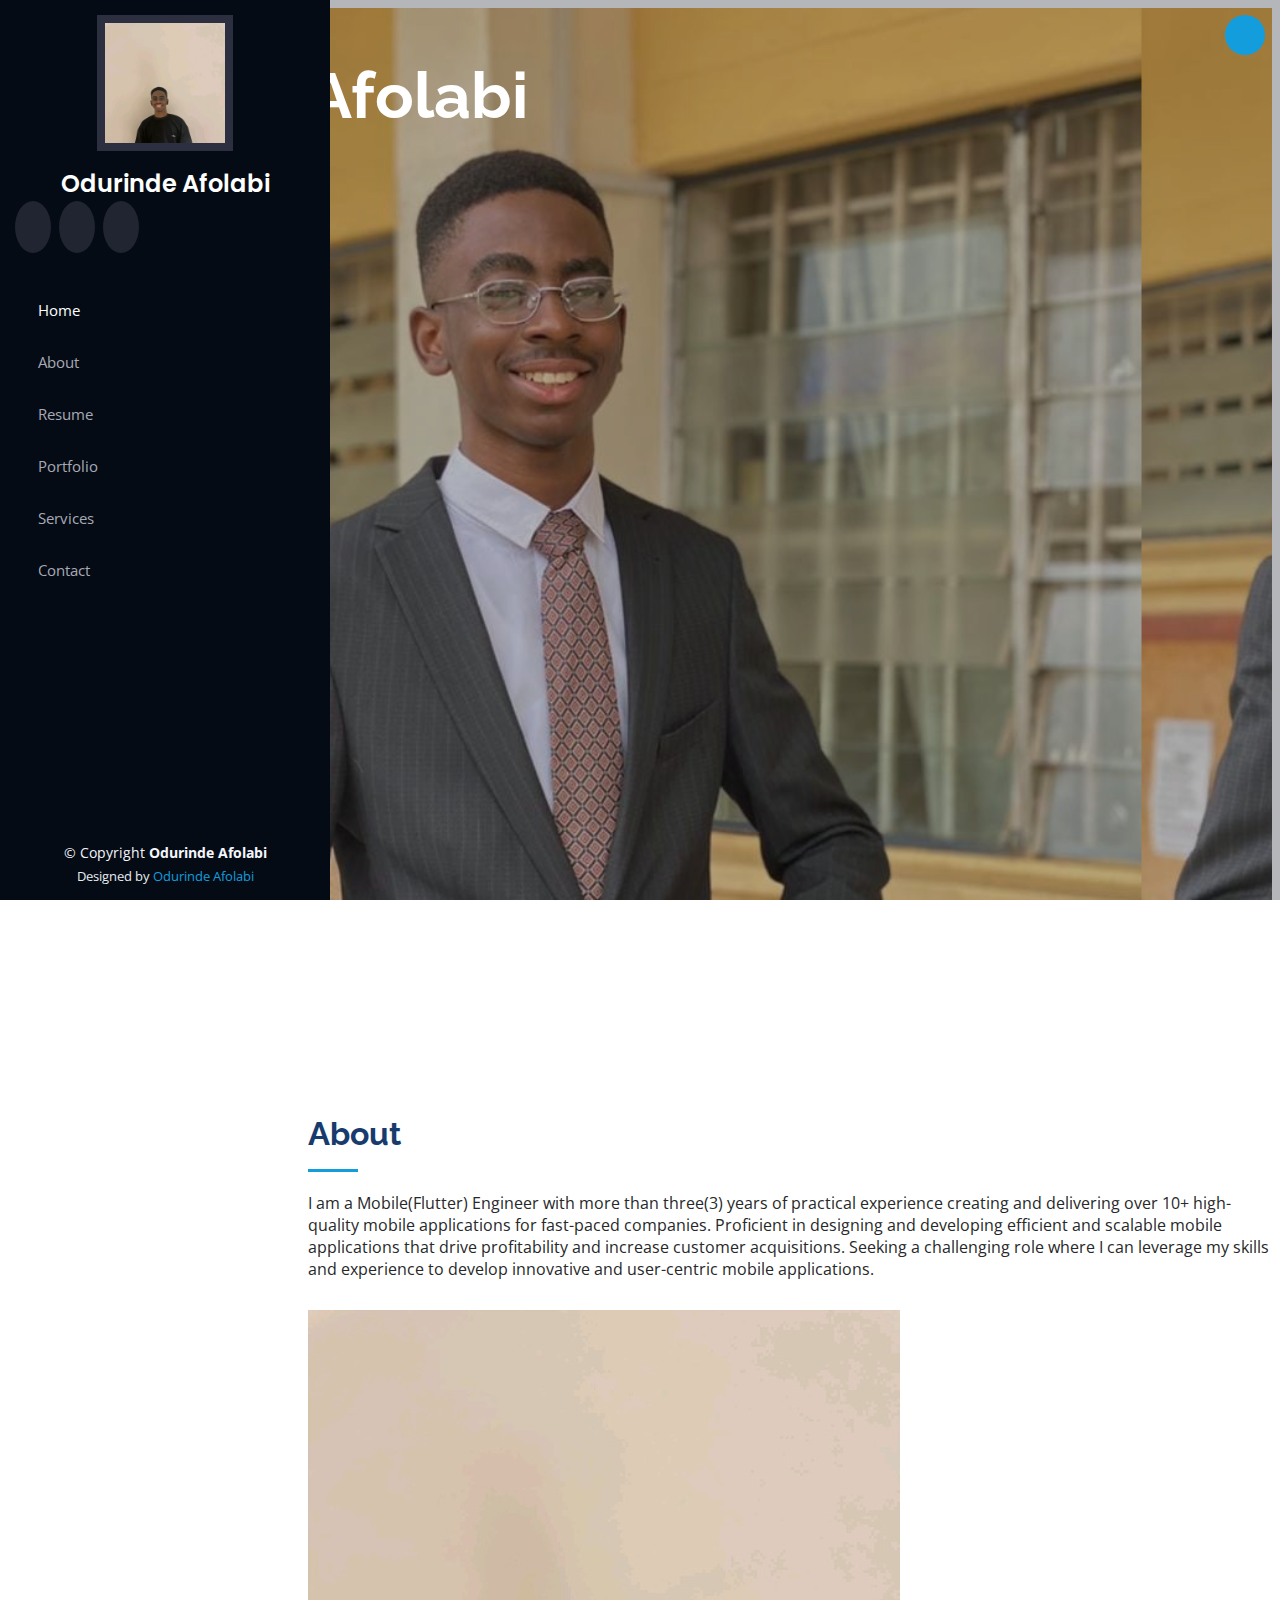
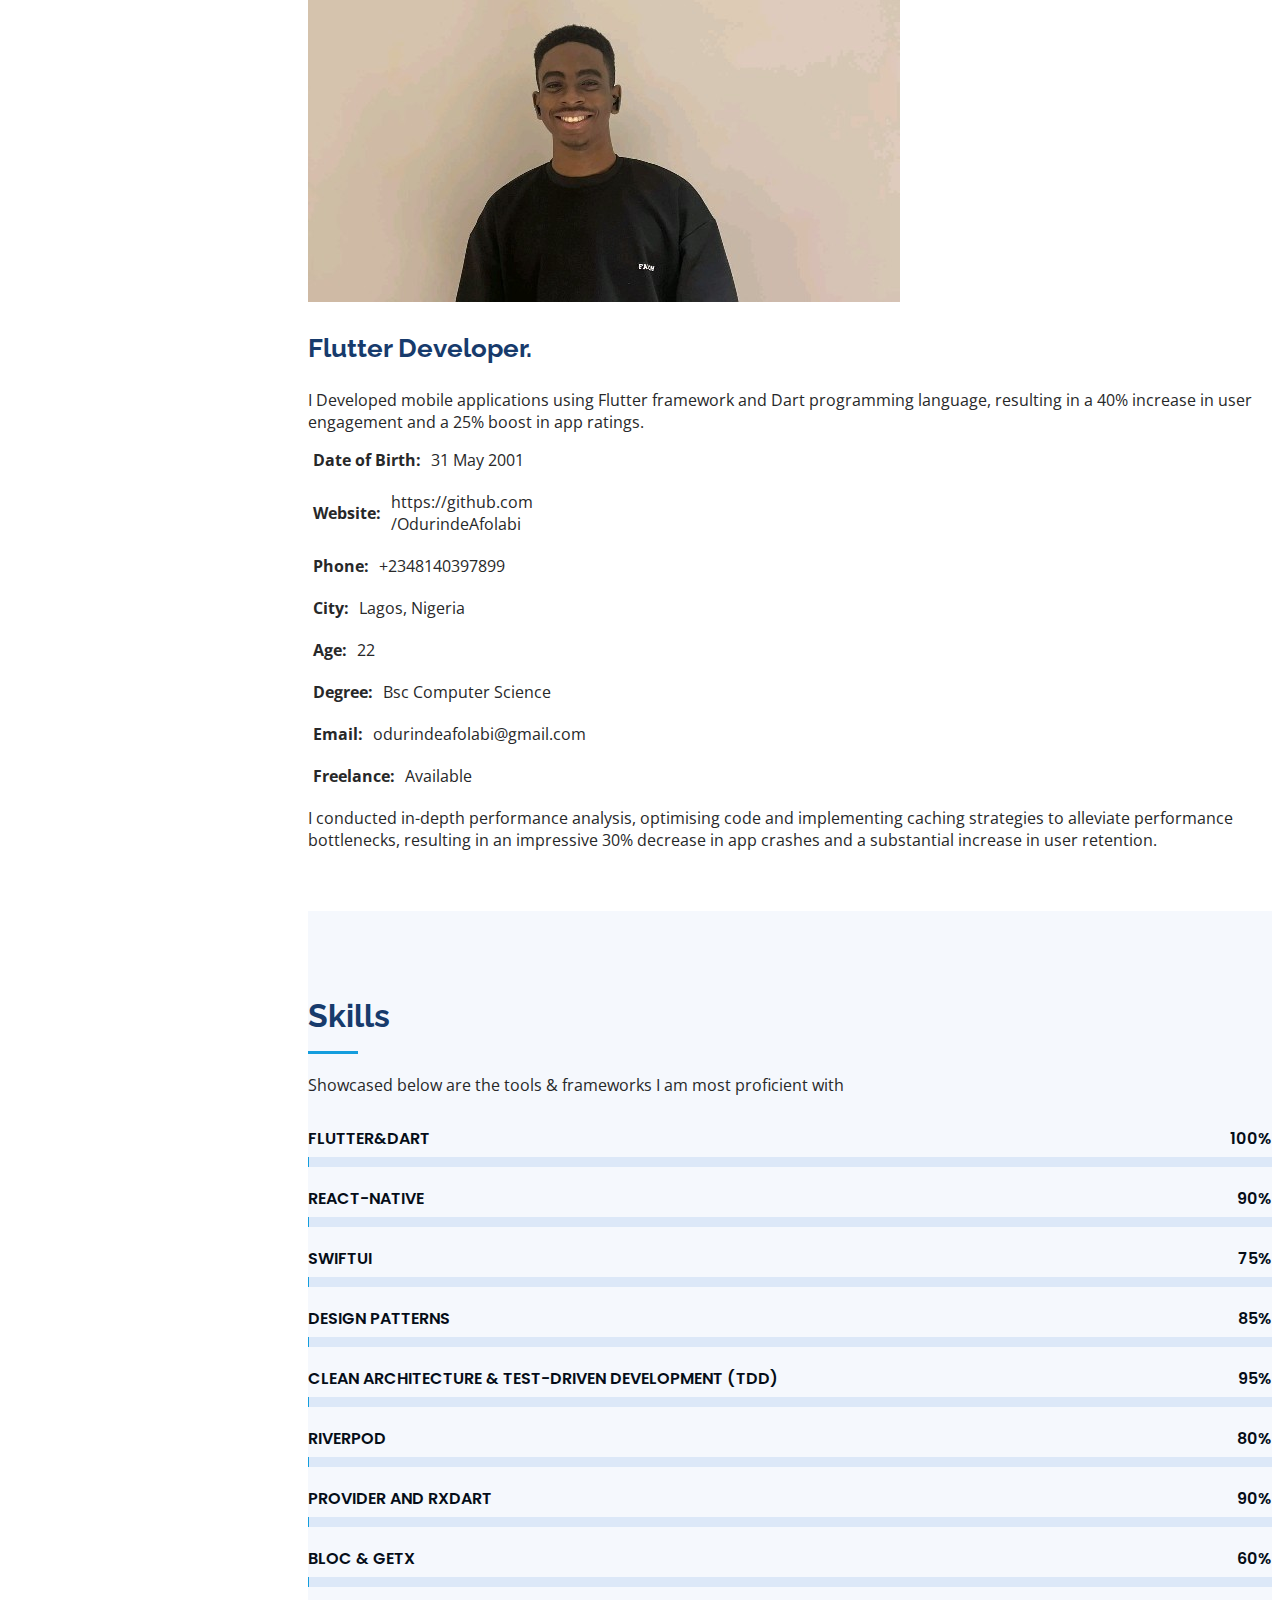
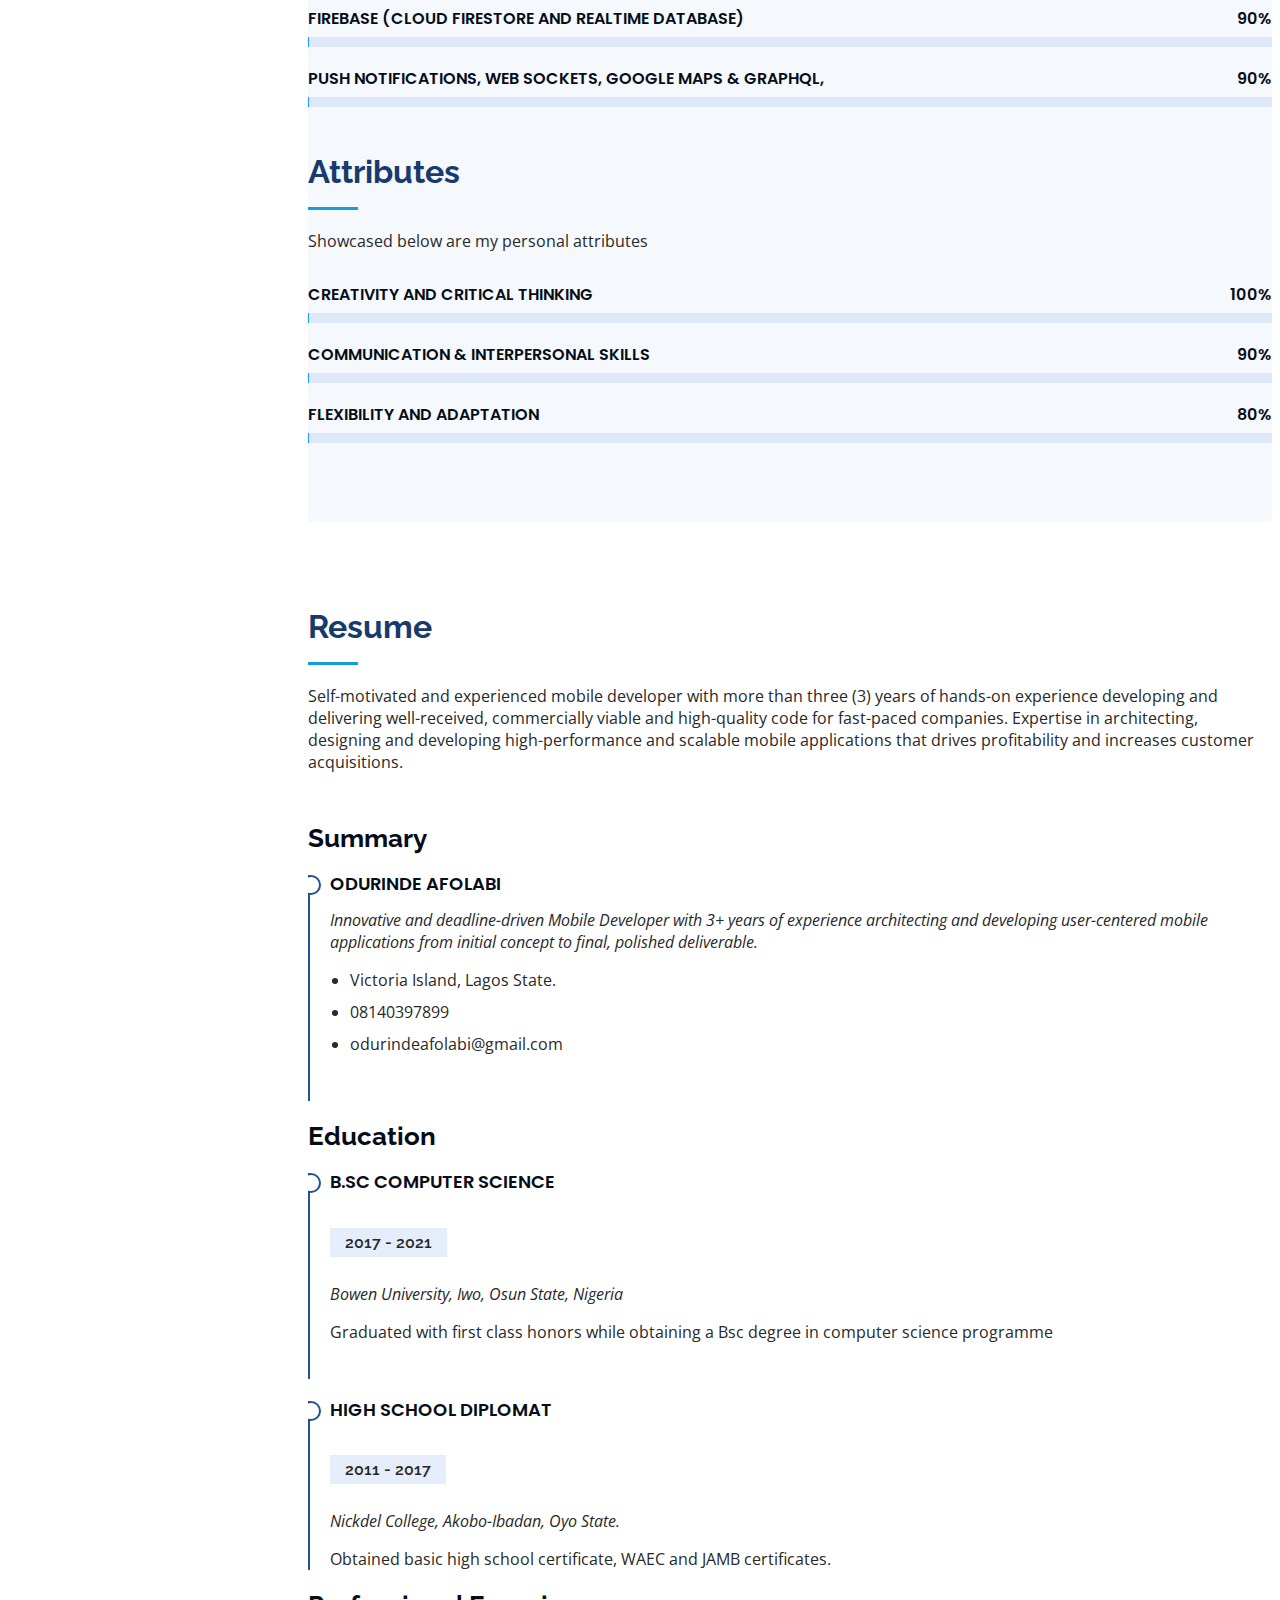
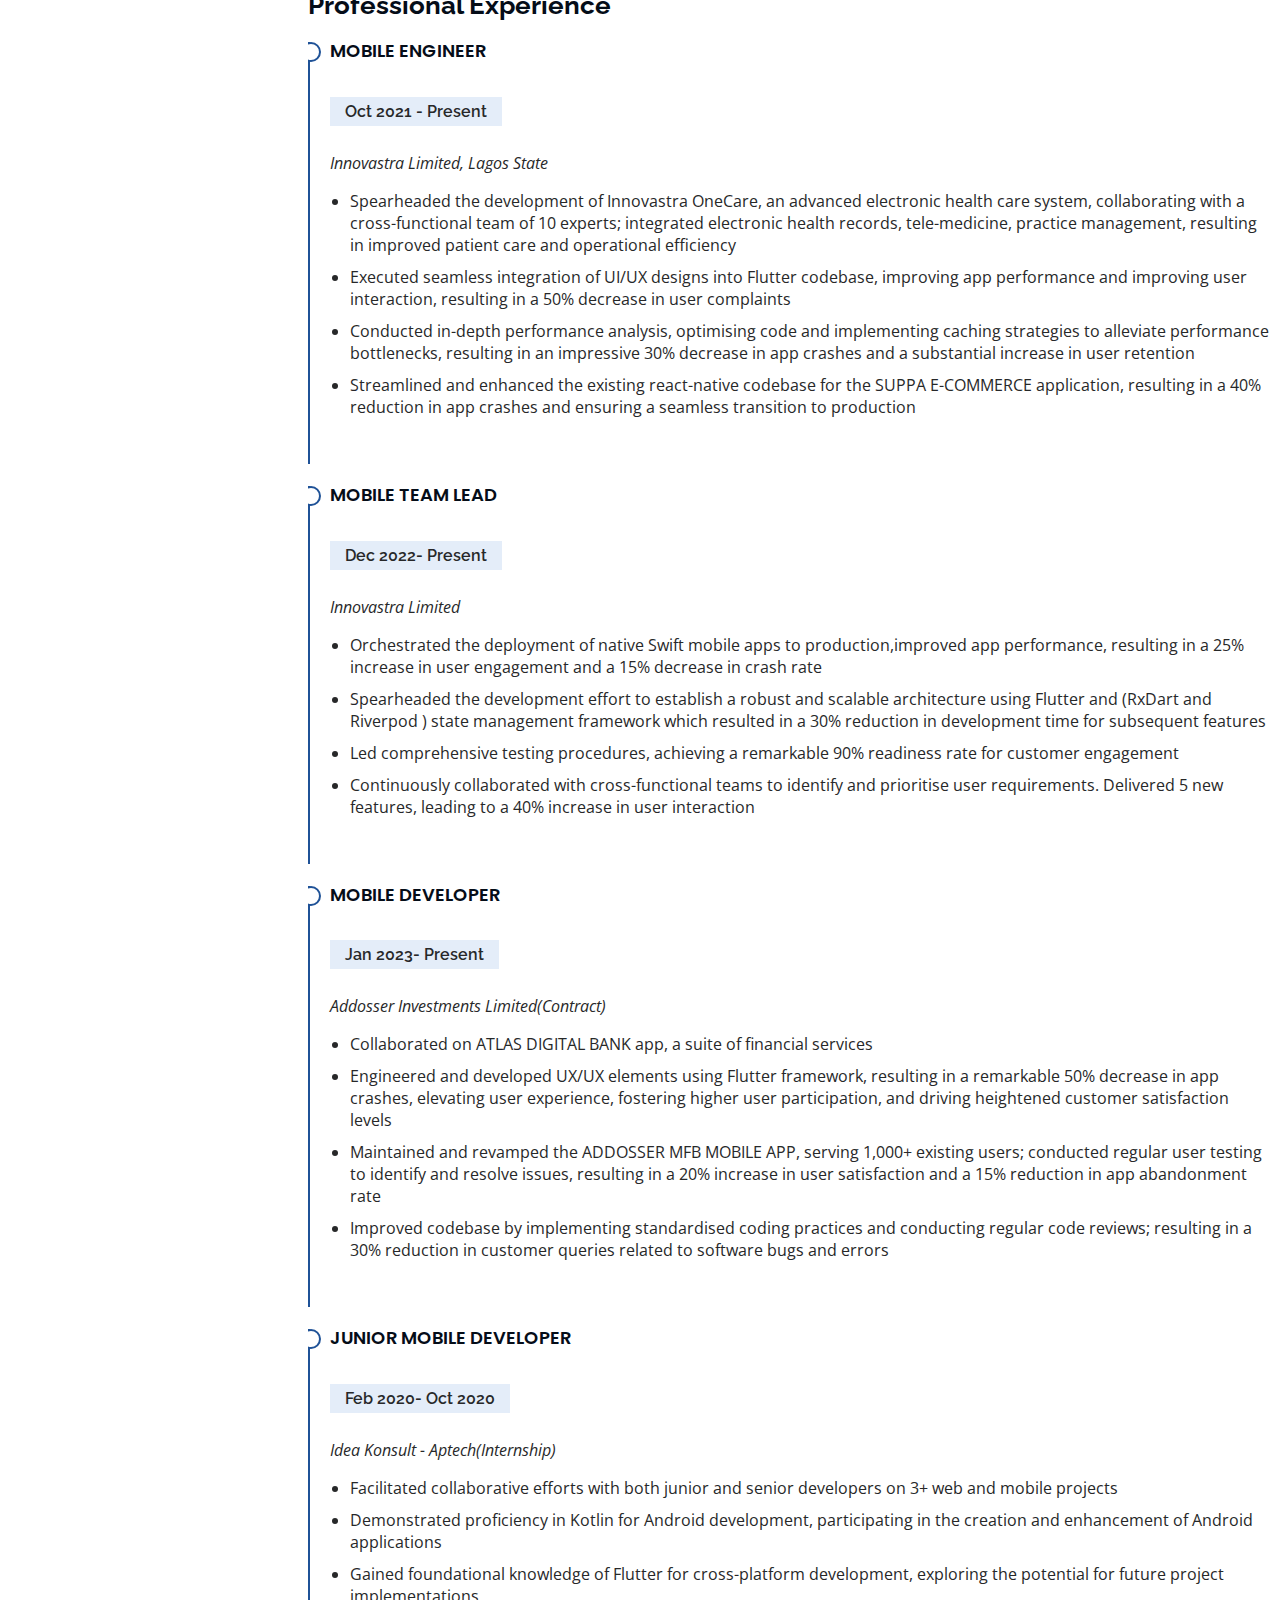
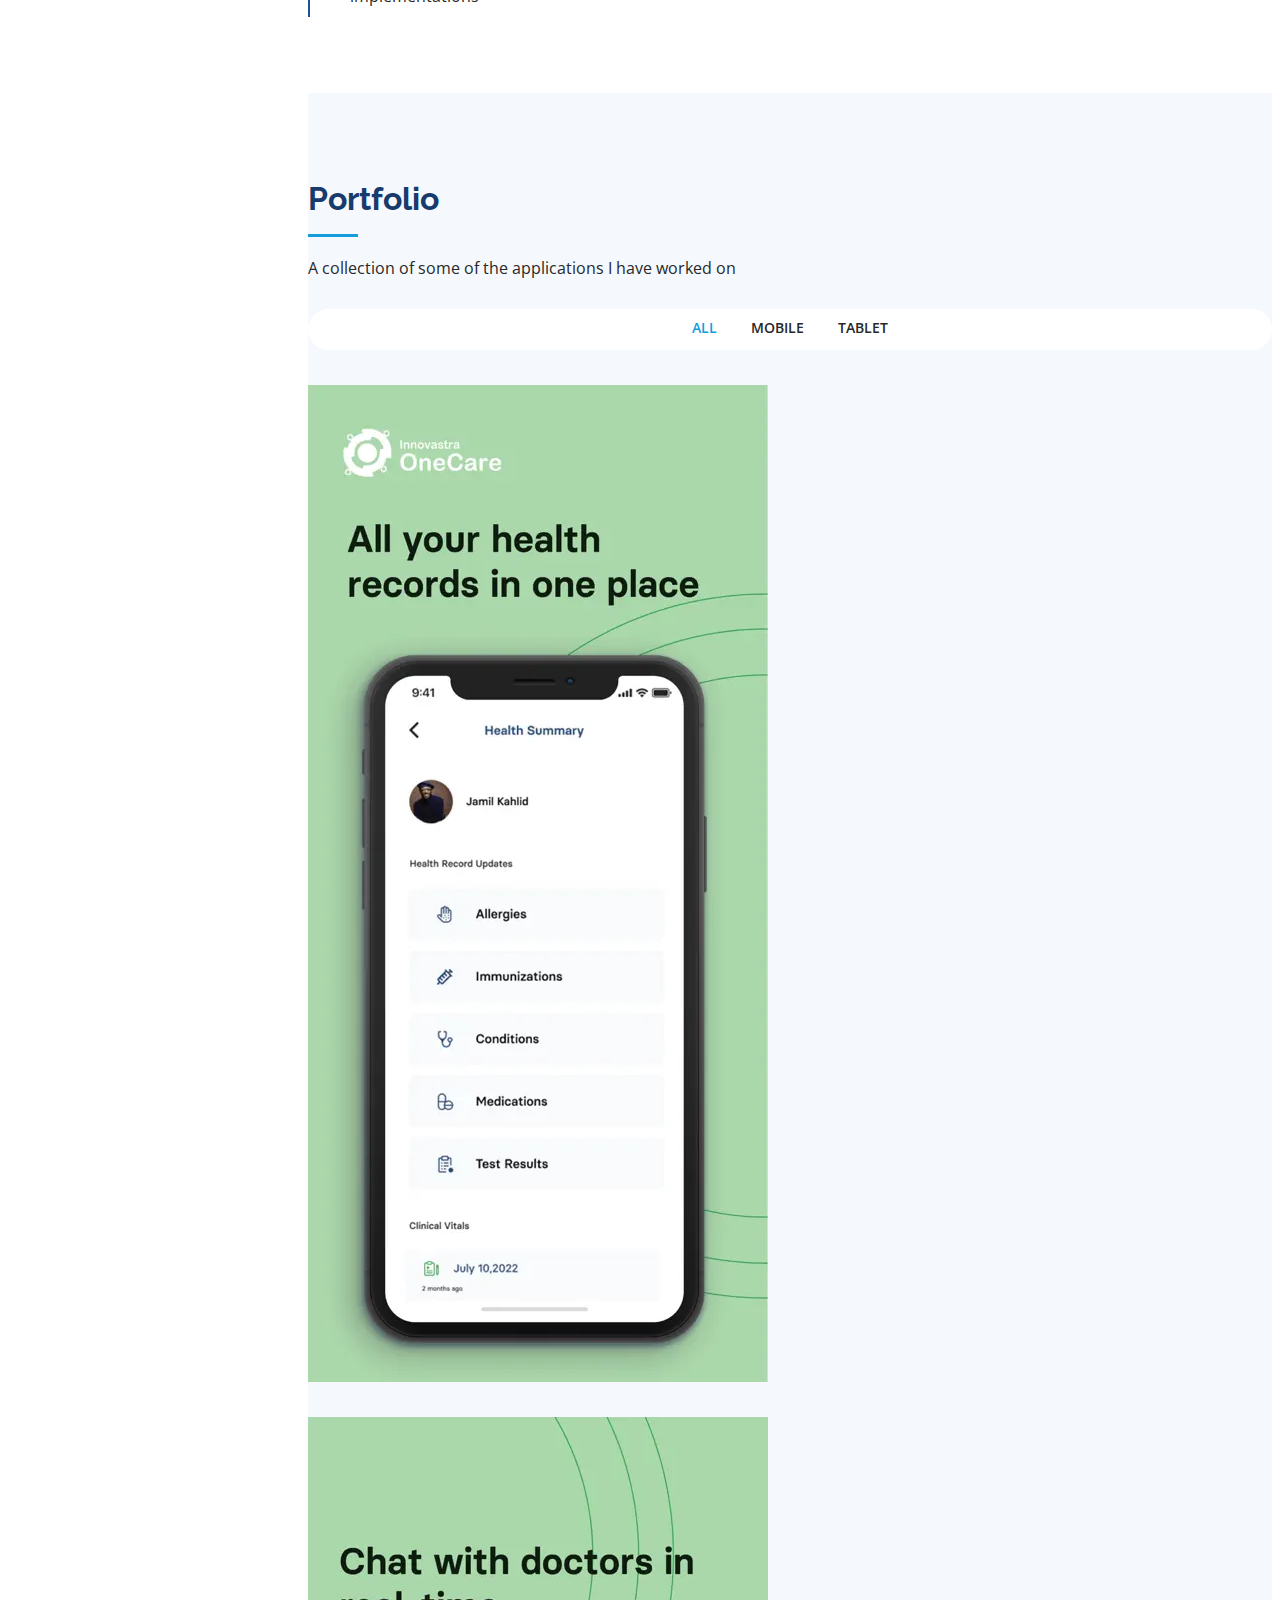
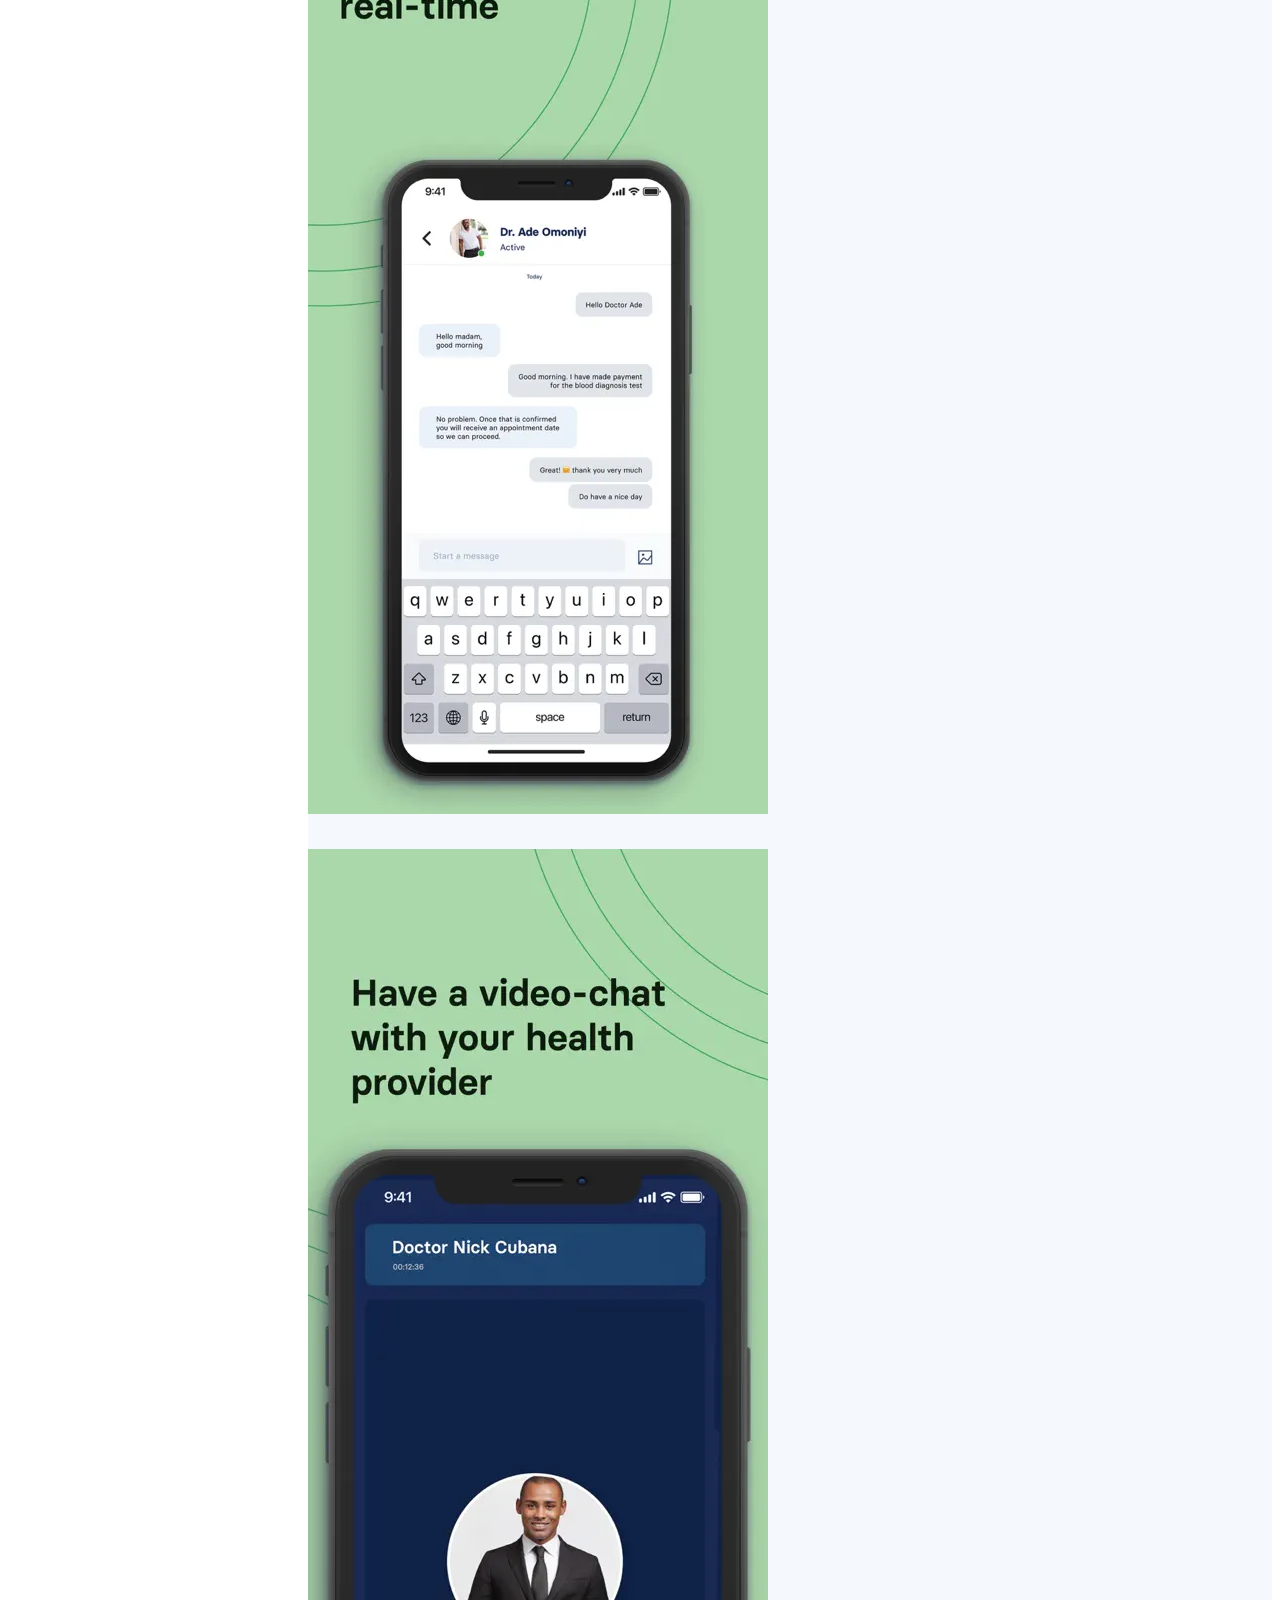
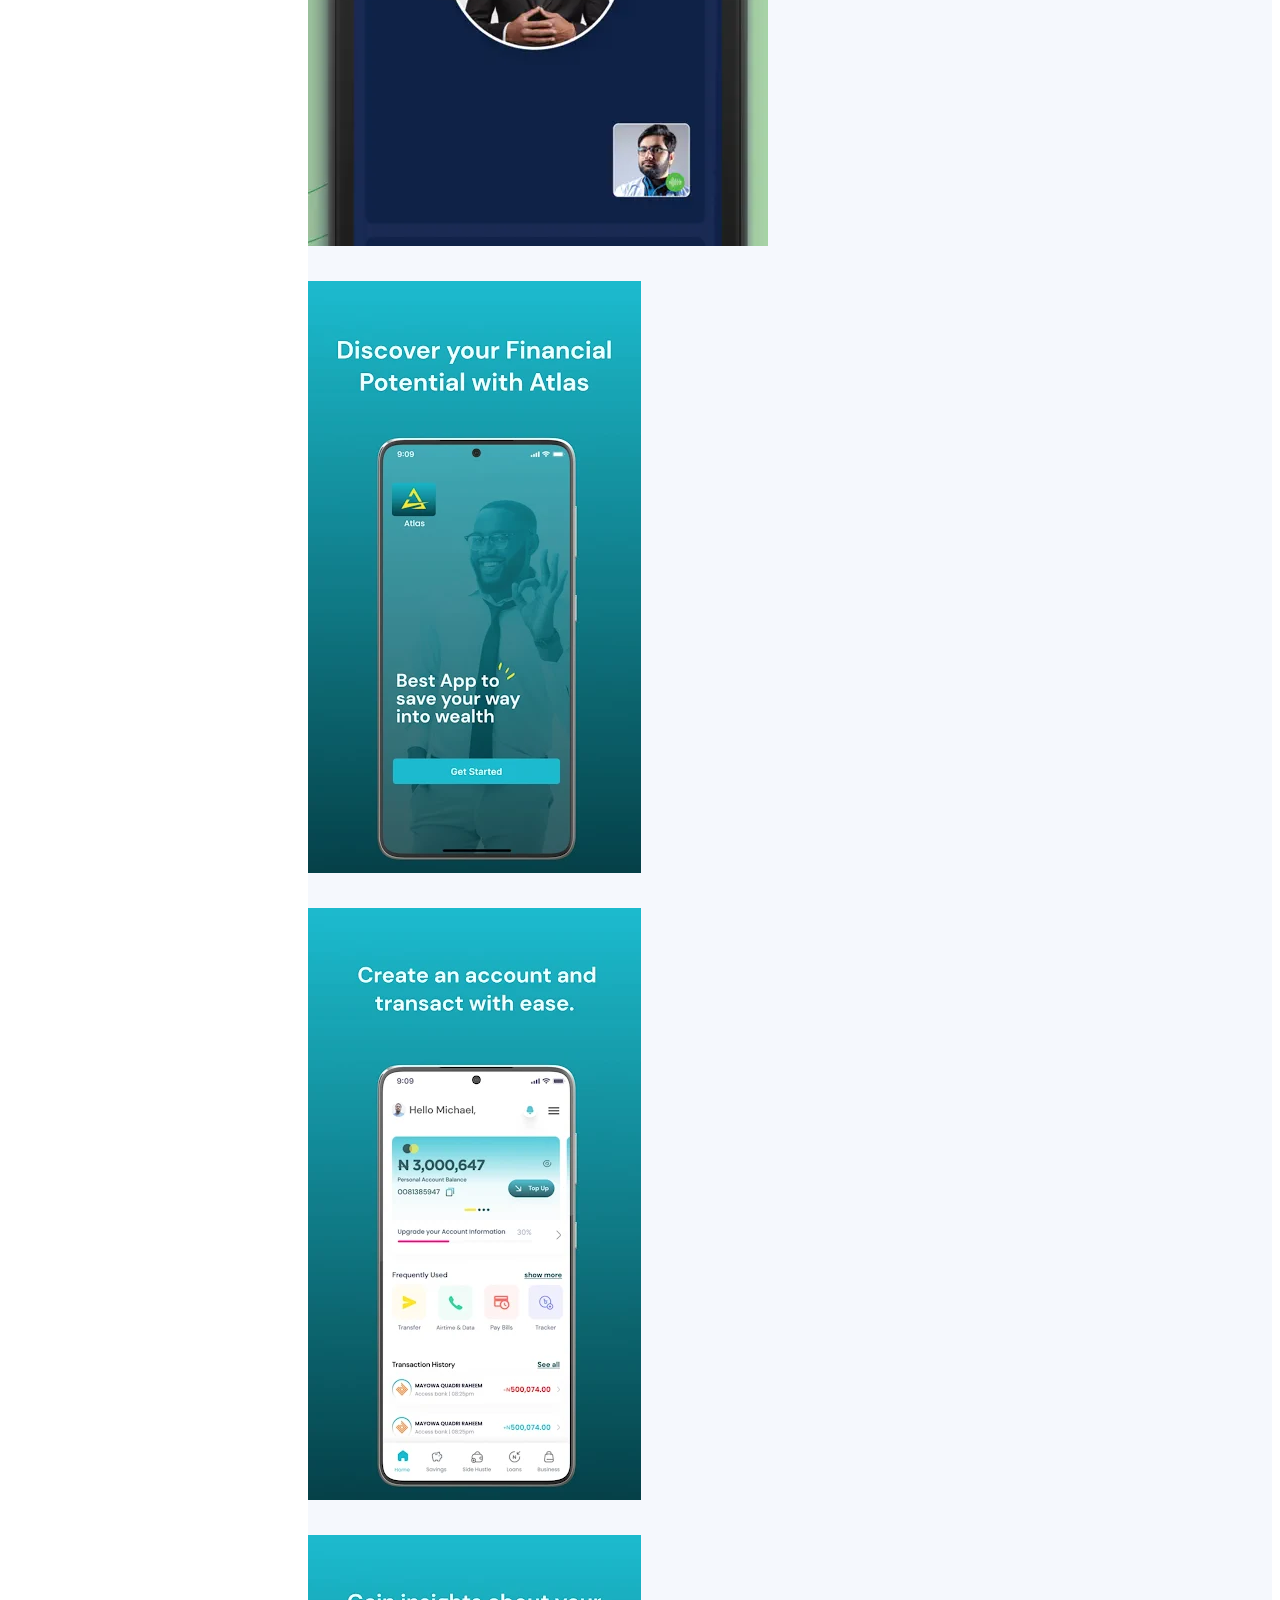
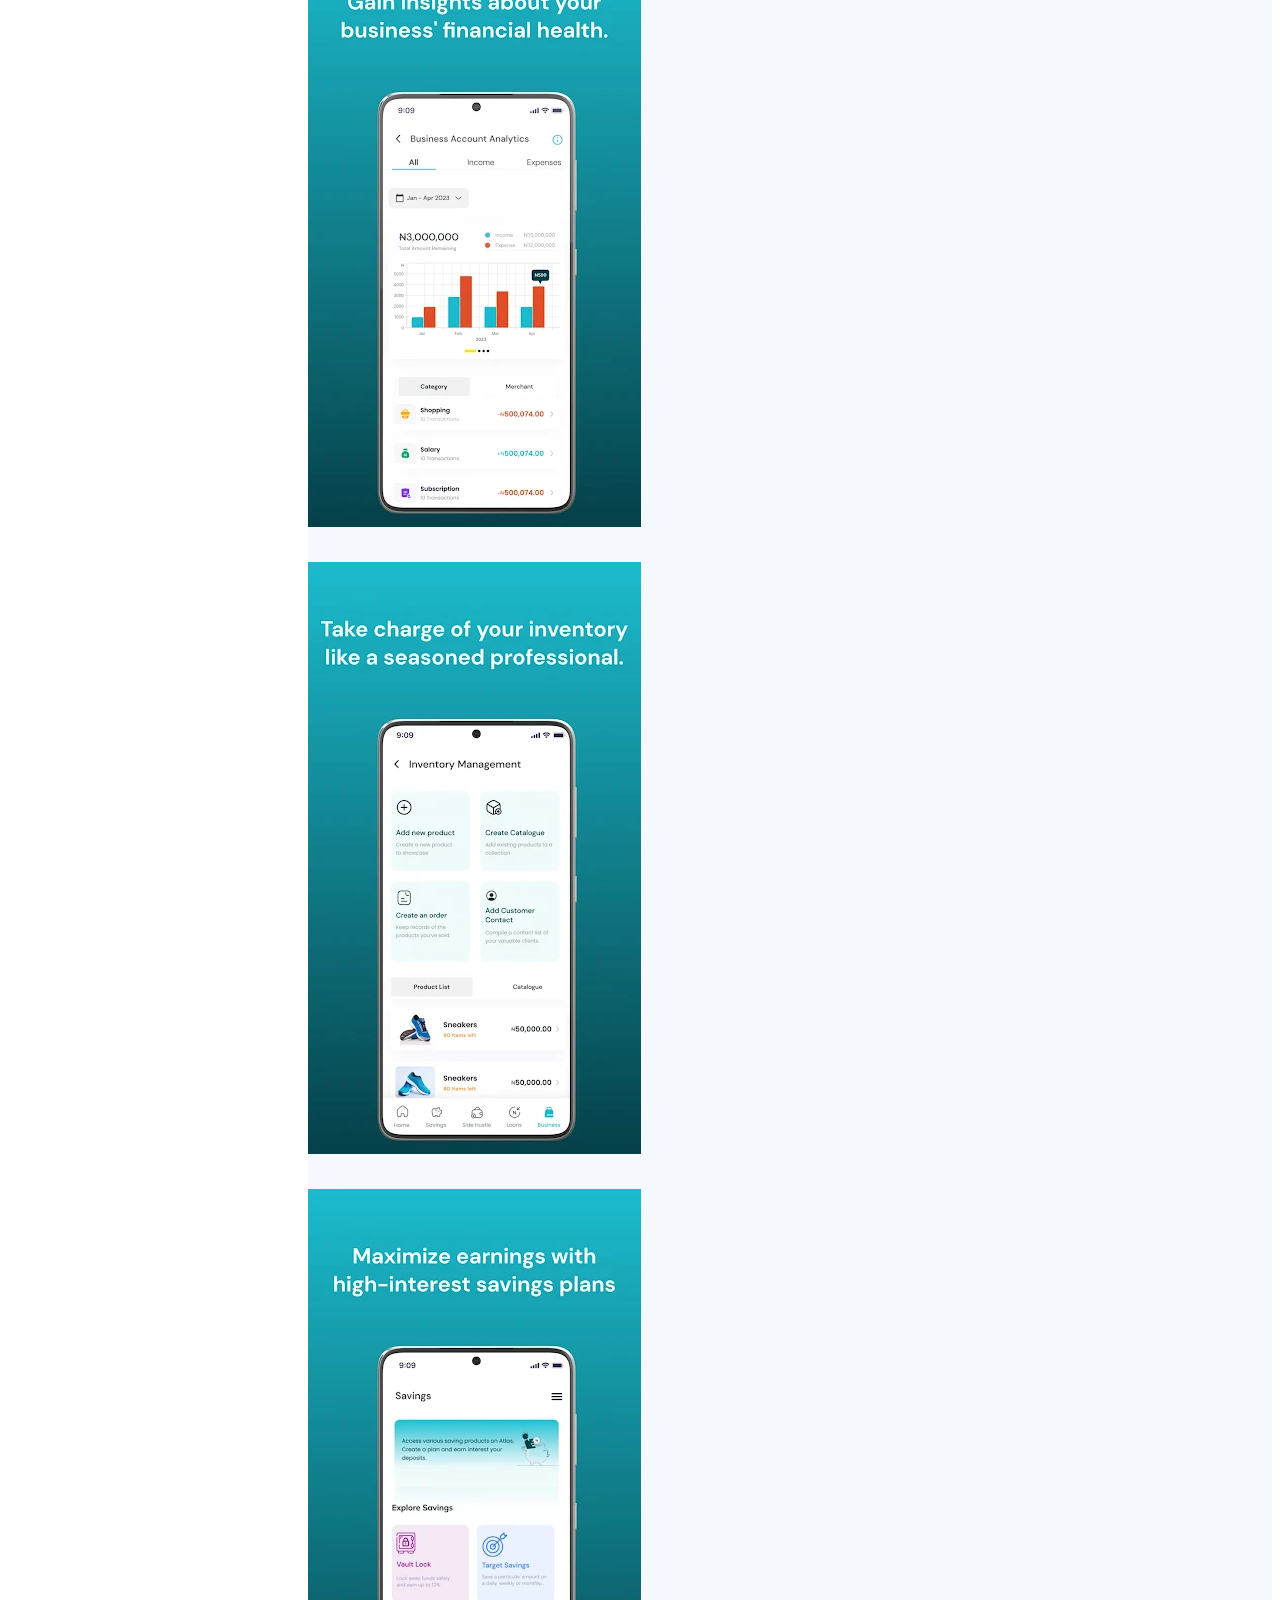
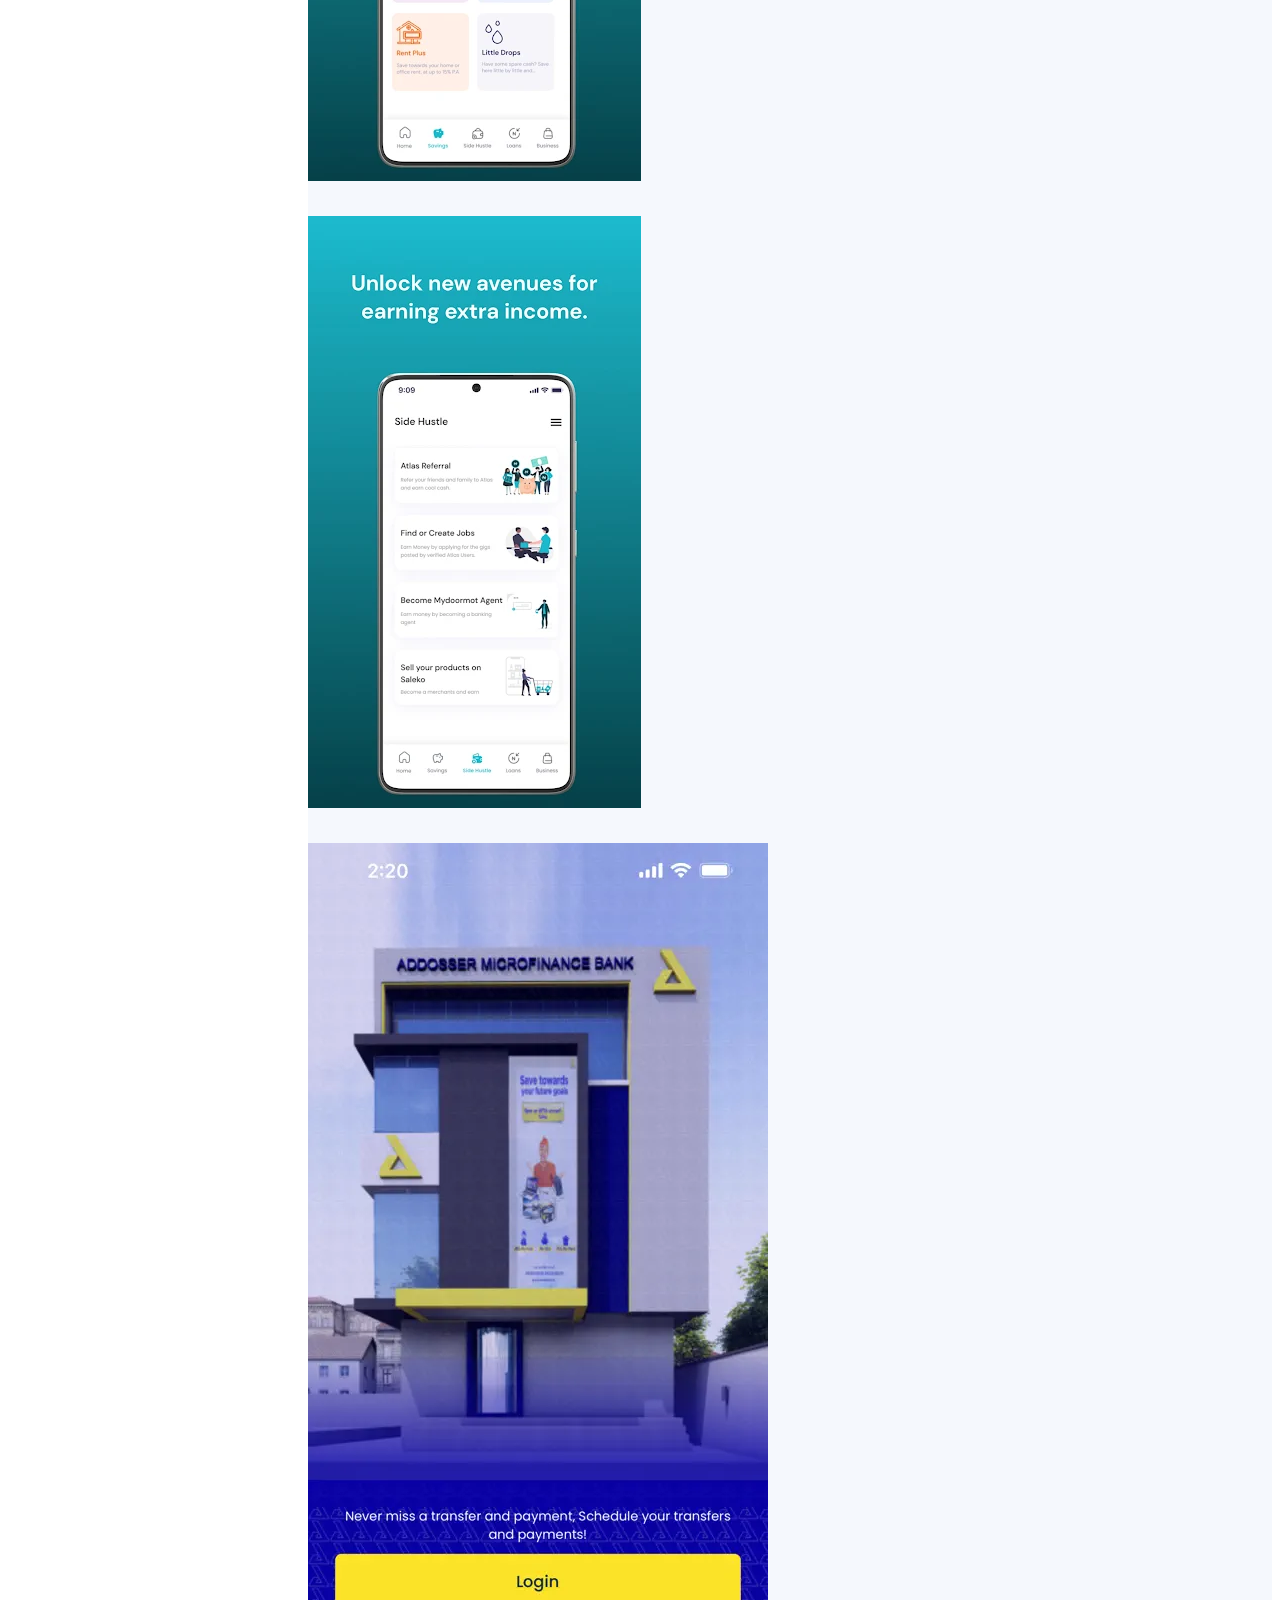
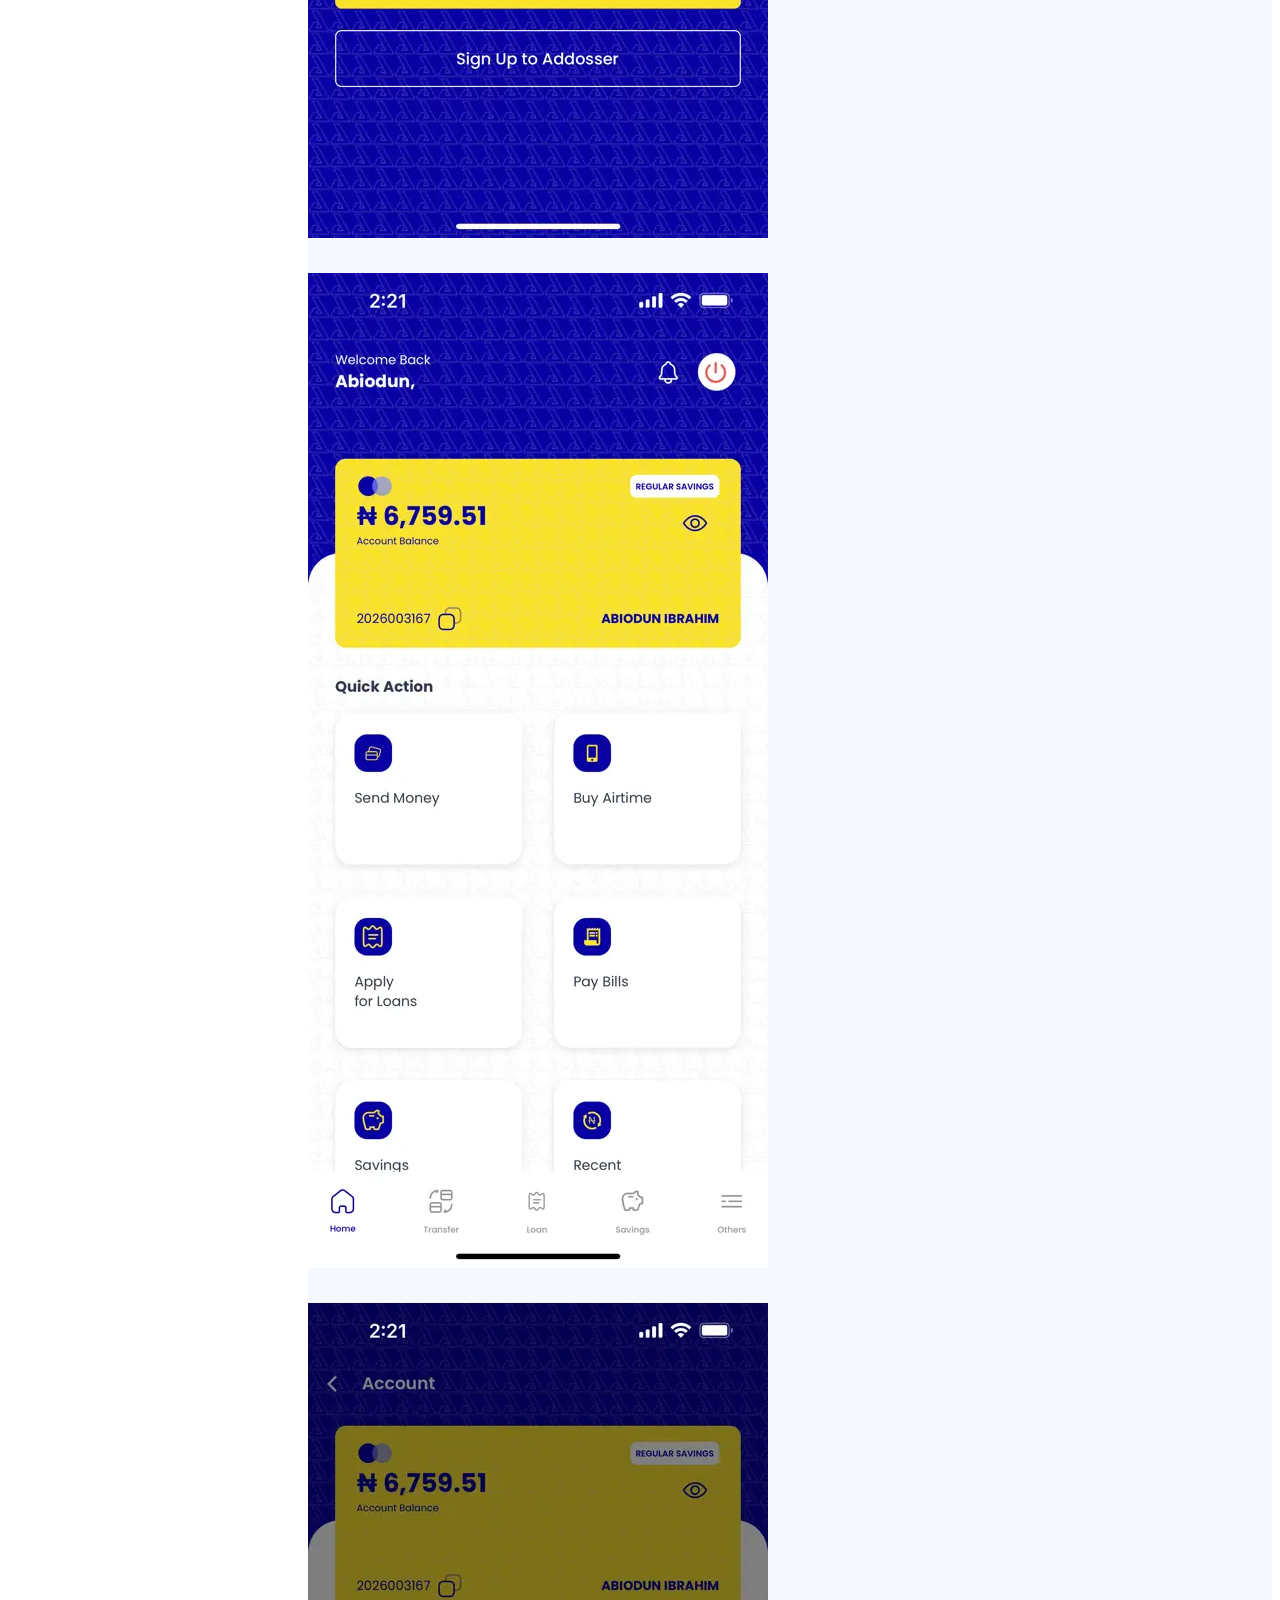
==== commit 17cc2194: "portfolio update" ====
--- a/index.html
+++ b/index.html
@@ -48,10 +48,9 @@
         <img src="assets/img/mypicture.jpeg" alt="No image" class="img-fluid rounded-circle">
         <h1 class="text-light"><a href="index.html">Odurinde Afolabi</a></h1>
         <div class="social-links mt-3 text-center">
-          <a href="https://www.linkedin.com/in/afolabi-odurinde-2748741a2/" class="linkedin"><i class="bx bxl-linkedin"></i></a>
-          <a href="https://web.facebook.com/afolabi.odurinde.9/" class="facebook"><i class="bx bxl-facebook"></i></a>
-          <a href="https://www.instagram.com/oduskeyy/" class="instagram"><i class="bx bxl-instagram"></i></a>
-          <a href="#" class="twitter"><i class="bx bxl-twitter"></i></a>
+          <a href="http://www.linkedin.com/in/odurindeafolabi" class="linkedin"><i class="bx bxl-linkedin"></i></a>
+          <a href="https://join.skype.com/invite/Ck46rPHEtpem" class="skype"><i class="bx bxl-skype"></i></a>
+          <a href="https://github.com/OdurindeAfolabi" class="github"><i class="bx bxl-github"></i></a>
         </div>
       </div>
 
@@ -72,19 +71,20 @@
   <section id="hero" class="d-flex flex-column justify-content-center align-items-center">
     <div class="hero-container" data-aos="fade-in">
       <h1>Odurinde Afolabi</h1>
-      <p>I'm a <span class="typed" data-typed-items="Flutter Developer, Website UI developer, Freelancer, Software Engineer"></span></p>
+      <p>I'm a <span class="typed" data-typed-items="Mobile Engineer,Flutter Developer, Team lead, DevOps Enthusiast, Software Engineer"></span></p>
     </div>
   </section><!-- End Hero -->
 
   <main id="main">
-
     <!-- ======= About Section ======= -->
     <section id="about" class="about">
       <div class="container">
 
         <div class="section-title">
           <h2>About</h2>
-          <p>I am a software developer that deals mainly with mobile application development(Android and IOS) using the flutter framework. I am highly dedicated and hardworking driven to deliver quality IT products & services.</p>
+          <p>I am a Mobile(Flutter) Engineer with more than three(3) years of practical experience creating and delivering over 10+ high-quality mobile applications for fast-paced companies. Proficient in designing and developing efficient and scalable mobile applications that drive profitability and increase customer acquisitions.
+            Seeking a challenging role where I can leverage my skills and experience to develop innovative and user-centric mobile applications.
+          </p>
         </div>
 
         <div class="row">
@@ -93,30 +93,29 @@
           </div>
           <div class="col-lg-8 pt-4 pt-lg-0 content" data-aos="fade-left">
             <h3>Flutter Developer.</h3>
-            <p class="fst-italic">
-              I develop mobile applications of all ranges using the flutter framework and the dart programming language
+            <p class="fst-bold">
+              I Developed mobile applications using Flutter framework and Dart programming language, resulting in a 40% increase in user engagement and a 25% boost in app ratings.
             </p>
             <div class="row">
               <div class="col-lg-6">
                 <ul>
-                  <li><i class="bi bi-chevron-right"></i> <strong>Birthday:</strong> <span>31 May 2001</span></li>
-                  <li><i class="bi bi-chevron-right"></i> <strong>Website:</strong> <span>https://odurindeafolabi.github.io/<br>OdurindeAfolabiPortfolio <br>.githbub.io/</span></li>
+                  <li><i class="bi bi-chevron-right"></i> <strong>Date of Birth:</strong> <span>31 May 2001</span></li>
+                  <li><i class="bi bi-chevron-right"></i> <strong>Website:</strong> <span>https://github.com<br>/OdurindeAfolabi</span></li>
                   <li><i class="bi bi-chevron-right"></i> <strong>Phone:</strong> <span>+2348140397899</span></li>
                   <li><i class="bi bi-chevron-right"></i> <strong>City:</strong> <span>Lagos, Nigeria</span></li>
                 </ul>
               </div>
               <div class="col-lg-6">
                 <ul>
-                  <li><i class="bi bi-chevron-right"></i> <strong>Age:</strong> <span>20</span></li>
+                  <li><i class="bi bi-chevron-right"></i> <strong>Age:</strong> <span>22</span></li>
                   <li><i class="bi bi-chevron-right"></i> <strong>Degree:</strong> <span>Bsc Computer Science</span></li>
-                  <li><i class="bi bi-chevron-right"></i> <strong>Email:</strong> <span>afod123@gmail.com</span></li>
+                  <li><i class="bi bi-chevron-right"></i> <strong>Email:</strong> <span>odurindeafolabi@gmail.com</span></li>
                   <li><i class="bi bi-chevron-right"></i> <strong>Freelance:</strong> <span>Available</span></li>
                 </ul>
               </div>
             </div>
             <p>
-              I also dabble in UI/UX design and website development. I make use of the MEVN stack framework for
-              web development and I can transform UI designs into required code.
+              I conducted in-depth performance analysis, optimising code and implementing caching strategies to alleviate performance bottlenecks, resulting in an impressive 30% decrease in app crashes and a substantial increase in user retention.
             </p>
           </div>
         </div>
@@ -133,7 +132,7 @@
 
         <div class="section-title">
           <h2>Skills</h2>
-          <p>Showcased below are the programming language skills I am most proficient with</p>
+          <p>Showcased below are the tools & frameworks I am most proficient with</p>
         </div>
 
         <div class="row skills-content">
@@ -148,39 +147,67 @@
             </div>
 
             <div class="progress">
-              <span class="skill">Javascript <i class="val">90%</i></span>
+              <span class="skill">React-Native <i class="val">90%</i></span>
               <div class="progress-bar-wrap">
                 <div class="progress-bar" role="progressbar" aria-valuenow="90" aria-valuemin="0" aria-valuemax="100"></div>
               </div>
             </div>
 
             <div class="progress">
-              <span class="skill">Java <i class="val">75%</i></span>
+              <span class="skill">SwiftUI<i class="val">75%</i></span>
               <div class="progress-bar-wrap">
                 <div class="progress-bar" role="progressbar" aria-valuenow="75" aria-valuemin="0" aria-valuemax="100"></div>
               </div>
             </div>
 
+            <div class="progress">
+              <span class="skill">Design Patterns<i class="val">85%</i></span>
+              <div class="progress-bar-wrap">
+                <div class="progress-bar" role="progressbar" aria-valuenow="75" aria-valuemin="0" aria-valuemax="100"></div>
+              </div>
+            </div>
+
+            <div class="progress">
+              <span class="skill">Clean Architecture & Test-Driven Development (TDD)<i class="val">95%</i></span>
+              <div class="progress-bar-wrap">
+                <div class="progress-bar" role="progressbar" aria-valuenow="75" aria-valuemin="0" aria-valuemax="100"></div>
+              </div>
+            </div>
+
           </div>
 
           <div class="col-lg-6" data-aos="fade-up" data-aos-delay="100">
 
             <div class="progress">
-              <span class="skill">Html , CSS & Php <i class="val">80%</i></span>
+              <span class="skill">Riverpod<i class="val">80%</i></span>
               <div class="progress-bar-wrap">
                 <div class="progress-bar" role="progressbar" aria-valuenow="80" aria-valuemin="0" aria-valuemax="100"></div>
               </div>
             </div>
 
             <div class="progress">
-              <span class="skill">C# and C++<i class="val">60%</i></span>
+              <span class="skill">Provider and RxDart<i class="val">90%</i></span>
               <div class="progress-bar-wrap">
                 <div class="progress-bar" role="progressbar" aria-valuenow="60" aria-valuemin="0" aria-valuemax="100"></div>
               </div>
             </div>
 
             <div class="progress">
-              <span class="skill">.NET Frameworks <i class="val">55%</i></span>
+              <span class="skill">BLoC & GetX<i class="val">60%</i></span>
+              <div class="progress-bar-wrap">
+                <div class="progress-bar" role="progressbar" aria-valuenow="55" aria-valuemin="0" aria-valuemax="100"></div>
+              </div>
+            </div>
+
+            <div class="progress">
+              <span class="skill">Firebase (Cloud Firestore and Realtime Database)<i class="val">90%</i></span>
+              <div class="progress-bar-wrap">
+                <div class="progress-bar" role="progressbar" aria-valuenow="55" aria-valuemin="0" aria-valuemax="100"></div>
+              </div>
+            </div>
+
+            <div class="progress">
+              <span class="skill">Push Notifications, Web Sockets, Google Maps & GraphQL,<i class="val">90%</i></span>
               <div class="progress-bar-wrap">
                 <div class="progress-bar" role="progressbar" aria-valuenow="55" aria-valuemin="0" aria-valuemax="100"></div>
               </div>
@@ -206,14 +233,14 @@
             </div>
 
             <div class="progress">
-              <span class="skill">Communication & Interpersonal Skills <i class="val">100%</i></span>
+              <span class="skill">Communication & Interpersonal Skills <i class="val">90%</i></span>
               <div class="progress-bar-wrap">
                 <div class="progress-bar" role="progressbar" aria-valuenow="100" aria-valuemin="0" aria-valuemax="100"></div>
               </div>
             </div>
 
             <div class="progress">
-              <span class="skill">Flexibility and Adaptation <i class="val">100%</i></span>
+              <span class="skill">Flexibility and Adaptation <i class="val">80%</i></span>
               <div class="progress-bar-wrap">
                 <div class="progress-bar" role="progressbar" aria-valuenow="100" aria-valuemin="0" aria-valuemax="100"></div>
               </div>
@@ -228,26 +255,20 @@
 
         <div class="section-title">
           <h2>Resume</h2>
-          <p>Hard-working recent college graduate with a BSc. in
-            Computer Science (4.62 GPA), with 1.5+ years of work
-            experience. Aiming to leverage academic experience and a
-            proven knowledge of application development, web design,
-            and programming to successfully fill the Software Developer
-            role at your company. Frequently praised as focused by my
-            peers, I can be relied upon to help your company achieve its
-            goals.</p>
-        </div>
-
+          <p>Self-motivated and experienced mobile developer with more than three (3) years of hands-on experience 
+            developing and delivering well-received, commercially viable and high-quality code for fast-paced companies. 
+            Expertise in architecting, designing and developing high-performance and scalable mobile applications that drives profitability and increases customer acquisitions.</p>
+        </div>
         <div class="row">
           <div class="col-lg-6" data-aos="fade-up">
             <h3 class="resume-title">Summary</h3>
             <div class="resume-item pb-0">
               <h4>Odurinde Afolabi</h4>
-              <p><em>Innovative and deadline-driven Software Developer with 1.5+ years of experience designing and developing user-centered mobile and web applications from initial concept to final, polished deliverable.</em></p>
+              <p><em>Innovative and deadline-driven Mobile Developer with 3+ years of experience architecting and developing user-centered mobile applications from initial concept to final, polished deliverable.</em></p>
               <ul>
-                <li>Oniru Estate, Victoria Island, Lagos State.</li>
+                <li>Victoria Island, Lagos State.</li>
                 <li>08140397899</li>
-                <li>afod123@gmail.com</li>
+                <li>odurindeafolabi@gmail.com</li>
               </ul>
             </div>
 
@@ -268,25 +289,46 @@
           <div class="col-lg-6" data-aos="fade-up" data-aos-delay="100">
             <h3 class="resume-title">Professional Experience</h3>
             <div class="resume-item">
-              <h4>Software Developer</h4>
-              <h5>March 2020- October 2020</h5>
-              <p><em>Idea Konsult Ltd(APTECH), Ibadan, Oyo state. </em></p>
+              <h4>Mobile Engineer</h4>
+              <h5>Oct 2021 - Present</h5>
+              <p><em>Innovastra Limited, Lagos State </em></p>
               <ul>
-                <li>Member of team tasked with the design, development, and implementation of web applications</li>
-                <li>Delegate tasks to the 7 members of the design team and provide counsel on all aspects of the project. </li>
-                <li>Supervise the assessment of all software materials in order to ensure quality and accuracy of the design</li>
-                <li>Oversee the efficient use of production project budgets</li>
+                <li>Spearheaded the development of Innovastra OneCare, an advanced electronic health care system, collaborating with a cross-functional team of 10 experts; integrated electronic health records, tele-medicine, practice management, resulting in improved patient care and operational efficiency</li>
+                <li>Executed seamless integration of UI/UX designs into Flutter codebase, improving app performance and improving user interaction, resulting in a 50% decrease in user complaints </li>
+                <li>Conducted in-depth performance analysis, optimising code and implementing caching strategies to alleviate performance bottlenecks, resulting in an impressive 30% decrease in app crashes and a substantial increase in user retention</li>
+                <li>Streamlined and enhanced the existing react-native codebase for the SUPPA E-COMMERCE application, resulting in a 40% reduction in app crashes and ensuring a seamless transition to production</li>
               </ul>
             </div>
             <div class="resume-item">
-              <h4>Hardware & Networking Consultant</h4>
-              <h5>March 2020- October 2020</h5>
-              <p><em>Idea Konsult Ltd(APTECH), Ibadan, Oyo state.</em></p>
+              <h4>Mobile Team Lead</h4>
+              <h5>Dec 2022- Present</h5>
+              <p><em>Innovastra Limited</em></p>
               <ul>
-                <li>Performed daily maintenance of the hardware equipments at the workplace</li>
-                <li>Routine troubleshooting and checks on all company systems and equipments</li>
-                <li>Performed repairs on damaged PCs, Motherboards and other computer peripherals </li>
-                <li>Set up company networks, server maintenance, network diagnostics and maintenance of network devices</li>
+                <li>Orchestrated the deployment of native Swift mobile apps to production,improved app performance, resulting in a 25% increase in user engagement and a 15% decrease in crash rate</li>
+                <li>Spearheaded the development effort to establish a robust and scalable architecture using Flutter and (RxDart and Riverpod ) state management framework which resulted in a 30% reduction in development time for subsequent features</li>
+                <li>Led comprehensive testing procedures, achieving a remarkable 90% readiness rate for customer engagement </li>
+                <li>Continuously collaborated with cross-functional teams to identify and prioritise user requirements. Delivered 5 new features, leading to a 40% increase in user interaction</li>
+              </ul>
+            </div>
+            <div class="resume-item">
+              <h4>Mobile Developer</h4>
+              <h5>Jan 2023- Present</h5>
+              <p><em>Addosser Investments Limited(Contract)</em></p>
+              <ul>
+                <li>Collaborated on ATLAS DIGITAL BANK app, a suite of financial services</li>
+                <li>Engineered and developed UX/UX elements using Flutter framework, resulting in a remarkable 50% decrease in app crashes, elevating user experience, fostering higher user participation, and driving heightened customer satisfaction levels</li>
+                <li>Maintained and revamped the ADDOSSER MFB MOBILE APP, serving 1,000+ existing users; conducted regular user testing to identify and resolve issues, resulting in a 20% increase in user satisfaction and a 15% reduction in app abandonment rate</li>
+                <li>Improved codebase by implementing standardised coding practices and conducting regular code reviews; resulting in a 30% reduction in customer queries related to software bugs and errors</li>
+              </ul>
+            </div>
+            <div class="resume-item">
+              <h4>Junior Mobile Developer</h4>
+              <h5>Feb 2020- Oct 2020</h5>
+              <p><em>Idea Konsult - Aptech(Internship)</em></p>
+              <ul>
+                <li>Facilitated collaborative efforts with both junior and senior developers on 3+ web and mobile projects</li>
+                <li>Demonstrated proficiency in Kotlin for Android development, participating in the creation and enhancement of Android applications</li>
+                <li>Gained foundational knowledge of Flutter for cross-platform development, exploring the potential for future project implementations</li>
               </ul>
             </div>
           </div>
@@ -301,98 +343,321 @@
 
         <div class="section-title">
           <h2>Portfolio</h2>
-          <p>A collection of some of my application designs</p>
+          <p>A collection of some of the applications I have worked on</p>
         </div>
 
         <div class="row" data-aos="fade-up">
           <div class="col-lg-12 d-flex justify-content-center">
             <ul id="portfolio-flters">
               <li data-filter="*" class="filter-active">All</li>
-              <li data-filter=".filter-app">App</li>
-              <li data-filter=".filter-web">Web</li>
+              <li data-filter=".filter-mobile">Mobile</li>
+              <li data-filter=".filter-tablet">Tablet</li>
             </ul>
           </div>
         </div>
 
         <div class="row portfolio-container" data-aos="fade-up" data-aos-delay="100">
 
-          <div class="col-lg-4 col-md-6 portfolio-item filter-app">
-            <div class="portfolio-wrap">
-              <img src="assets/img/WhatsApp Image 2021-11-24 at 7.31.53 PM.jpeg" class="img-fluid" alt="">
-              <div class="portfolio-links">
-                <a href="assets/img/WhatsApp Image 2021-11-24 at 7.31.53 PM.jpeg" data-gallery="portfolioGallery" class="portfolio-lightbox" title="A simple e-commerce application"><i class="bx bx-plus"></i></a>
-                <a href="portfolio-details.html" title="More Details"><i class="bx bx-link"></i></a>
-              </div>
-            </div>
-          </div>
-
-          <div class="col-lg-4 col-md-6 portfolio-item filter-app">
-            <div class="portfolio-wrap">
-              <img src="assets/img/WhatsApp Image 2021-11-24 at 7.31.53 PM (1).jpeg" class="img-fluid" alt="">
-              <div class="portfolio-links">
-                <a href="assets/img/WhatsApp Image 2021-11-24 at 7.31.53 PM (1).jpeg" data-gallery="portfolioGallery" class="portfolio-lightbox" title="A simple user authentication screen"><i class="bx bx-plus"></i></a>
-                <a href="portfolio-details.html" title="More Details"><i class="bx bx-link"></i></a>
-              </div>
-            </div>
-          </div>
-
-          <div class="col-lg-4 col-md-6 portfolio-item filter-app">
-            <div class="portfolio-wrap">
-              <img src="assets/img/WhatsApp Image 2021-11-24 at 7.31.53 PM (2).jpeg" class="img-fluid" alt="">
-              <div class="portfolio-links">
-                <a href="assets/img/WhatsApp Image 2021-11-24 at 7.31.53 PM (2).jpeg" data-gallery="portfolioGallery" class="portfolio-lightbox" title="A food ordering UI"><i class="bx bx-plus"></i></a>
-                <a href="portfolio-details.html" title="More Details"><i class="bx bx-link"></i></a>
-              </div>
-            </div>
-          </div>
-
-          <div class="col-lg-4 col-md-6 portfolio-item filter-web">
-            <div class="portfolio-wrap">
-              <img src="assets/img/portfolio5.png" class="img-fluid" alt="">
-              <div class="portfolio-links">
-                <a href="assets/img/portfolio5.png" data-gallery="portfolioGallery" class="portfolio-lightbox" title="A traveling agency website"><i class="bx bx-plus"></i></a>
-                <a href="portfolio-details.html" title="More Details"><i class="bx bx-link"></i></a>
-              </div>
-            </div>
-          </div>
-
-          <div class="col-lg-4 col-md-6 portfolio-item filter-app">
-            <div class="portfolio-wrap">
-              <img src="assets/img/WhatsApp Image 2021-11-24 at 7.31.53 PM (3).jpeg" class="img-fluid" alt="">
-              <div class="portfolio-links">
-                <a href="assets/img/WhatsApp Image 2021-11-24 at 7.31.53 PM (3).jpeg" data-gallery="portfolioGallery" class="portfolio-lightbox" title="A food display UI"><i class="bx bx-plus"></i></a>
-                <a href="portfolio-details.html" title="More Details"><i class="bx bx-link"></i></a>
-              </div>
-            </div>
-          </div>
-
-
-          <div class="col-lg-4 col-md-6 portfolio-item filter-web">
-            <div class="portfolio-wrap">
-              <img src="assets/img/portfolio6.png" class="img-fluid" alt="">
-              <div class="portfolio-links">
-                <a href="assets/img/portfolio6.png" data-gallery="portfolioGallery" class="portfolio-lightbox" title="Hotel Display UI"><i class="bx bx-plus"></i></a>
-                <a href="portfolio-details.html" title="More Details"><i class="bx bx-link"></i></a>
-              </div>
-            </div>
-          </div>
-
-          <div class="col-lg-4 col-md-6 portfolio-item filter-web">
-            <div class="portfolio-wrap">
-              <img src="assets/img/portfolio7.png" class="img-fluid" alt="">
-              <div class="portfolio-links">
-                <a href="assets/img/portfolio7.png" data-gallery="portfolioGallery" class="portfolio-lightbox" title="A simple training website"><i class="bx bx-plus"></i></a>
-                <a href="portfolio-details.html" title="More Details"><i class="bx bx-link"></i></a>
-              </div>
-            </div>
-          </div>
-
-          <div class="col-lg-4 col-md-6 portfolio-item filter-web">
-            <div class="portfolio-wrap">
-              <img src="assets/img/portfolio8.png" class="img-fluid" alt="">
-              <div class="portfolio-links">
-                <a href="assets/img/portfolio8.png" data-gallery="portfolioGallery" class="portfolio-lightbox" title="A movies catalog website"><i class="bx bx-plus"></i></a>
-                <a href="portfolio-details.html" title="More Details"><i class="bx bx-link"></i></a>
+          <div class="col-lg-4 col-md-6 portfolio-item filter-mobile">
+            <div class="portfolio-wrap">
+              <img src="assets/img/onecare_mobile1.png" class="img-fluid" alt="">
+              <div class="portfolio-links">
+                <a href="assets/img/onecare_mobile1.png" data-gallery="portfolioGallery" class="portfolio-lightbox" title="Health Summary Screen - Innovastra OneCare Mobile App"><i class="bx bx-plus"></i></a>
+                <a href="onecare_portfolio-details.html" title="More Details"><i class="bx bx-link"></i></a>
+              </div>
+            </div>
+          </div>
+
+          <div class="col-lg-4 col-md-6 portfolio-item filter-mobile">
+            <div class="portfolio-wrap">
+              <img src="assets/img/onecare_mobile2.png" class="img-fluid" alt="">
+              <div class="portfolio-links">
+                <a href="assets/img/onecare_mobile2.png" data-gallery="portfolioGallery" class="portfolio-lightbox" title="Provider Chat Screen - Innovastra OneCare Mobile App"><i class="bx bx-plus"></i></a>
+                <a href="onecare_portfolio-details.html" title="More Details"><i class="bx bx-link"></i></a>
+              </div>
+            </div>
+          </div>
+
+          <div class="col-lg-4 col-md-6 portfolio-item filter-mobile">
+            <div class="portfolio-wrap">
+              <img src="assets/img/onecare_mobile3.png" class="img-fluid" alt="">
+              <div class="portfolio-links">
+                <a href="assets/img/onecare_mobile3.png" data-gallery="portfolioGallery" class="portfolio-lightbox" title="Tele-medicine - Innovastra OneCare Mobile App"><i class="bx bx-plus"></i></a>
+                <a href="onecare_portfolio-details.html" title="More Details"><i class="bx bx-link"></i></a>
+              </div>
+            </div>
+          </div>
+
+          <div class="col-lg-4 col-md-6 portfolio-item filter-mobile">
+            <div class="portfolio-wrap">
+              <img src="assets/img/atlas_mobile1.png" class="img-fluid" alt="">
+              <div class="portfolio-links">
+                <a href="assets/img/atlas_mobile1.png" data-gallery="portfolioGallery" class="portfolio-lightbox" title="Atlas Mobile Landing page"><i class="bx bx-plus"></i></a>
+                <a href="atlas_portfolio-details.html" title="More Details"><i class="bx bx-link"></i></a>
+              </div>
+            </div>
+          </div>
+
+          <div class="col-lg-4 col-md-6 portfolio-item filter-mobile">
+            <div class="portfolio-wrap">
+              <img src="assets/img/atlas_mobile2.png" class="img-fluid" alt="">
+              <div class="portfolio-links">
+                <a href="assets/img/atlas_mobile2.png" data-gallery="portfolioGallery" class="portfolio-lightbox" title="Atlas Mobile User Dashboard"><i class="bx bx-plus"></i></a>
+                <a href="atlas_portfolio-details.html" title="More Details"><i class="bx bx-link"></i></a>
+              </div>
+            </div>
+          </div>
+
+          
+          <div class="col-lg-4 col-md-6 portfolio-item filter-mobile">
+            <div class="portfolio-wrap">
+              <img src="assets/img/atlas_mobile3.png" class="img-fluid" alt="">
+              <div class="portfolio-links">
+                <a href="assets/img/atlas_mobile3.png" data-gallery="portfolioGallery" class="portfolio-lightbox" title="Atlas Mobile Income&Expense tracker module"><i class="bx bx-plus"></i></a>
+                <a href="atlas_portfolio-details.html" title="More Details"><i class="bx bx-link"></i></a>
+              </div>
+            </div>
+          </div>
+
+          
+          <div class="col-lg-4 col-md-6 portfolio-item filter-mobile">
+            <div class="portfolio-wrap">
+              <img src="assets/img/atlas_mobile4.png" class="img-fluid" alt="">
+              <div class="portfolio-links">
+                <a href="assets/img/atlas_mobile4.png" data-gallery="portfolioGallery" class="portfolio-lightbox" title="Atlas Mobile Inventory Management Module"><i class="bx bx-plus"></i></a>
+                <a href="atlas_portfolio-details.html" title="More Details"><i class="bx bx-link"></i></a>
+              </div>
+            </div>
+          </div>
+
+          
+          <div class="col-lg-4 col-md-6 portfolio-item filter-mobile">
+            <div class="portfolio-wrap">
+              <img src="assets/img/atlas_mobile5.png" class="img-fluid" alt="">
+              <div class="portfolio-links">
+                <a href="assets/img/atlas_mobile5.png" data-gallery="portfolioGallery" class="portfolio-lightbox" title="Atlas Mobile Savings Module"><i class="bx bx-plus"></i></a>
+                <a href="atlas_portfolio-details.html" title="More Details"><i class="bx bx-link"></i></a>
+              </div>
+            </div>
+          </div>
+
+          <div class="col-lg-4 col-md-6 portfolio-item filter-mobile">
+            <div class="portfolio-wrap">
+              <img src="assets/img/atlas_mobile6.png" class="img-fluid" alt="">
+              <div class="portfolio-links">
+                <a href="assets/img/atlas_mobile6.png" data-gallery="portfolioGallery" class="portfolio-lightbox" title="Atlas Mobile Side-hustle Module"><i class="bx bx-plus"></i></a>
+                <a href="atlas_portfolio-details.html" title="More Details"><i class="bx bx-link"></i></a>
+              </div>
+            </div>
+          </div>
+
+          <div class="col-lg-4 col-md-6 portfolio-item filter-mobile">
+            <div class="portfolio-wrap">
+              <img src="assets/img/addossermfb_mobile1.png" class="img-fluid" alt="">
+              <div class="portfolio-links">
+                <a href="assets/img/addossermfb_mobile1.png" data-gallery="portfolioGallery" class="portfolio-lightbox" title="Addosser MFB Mobile Landing Page "><i class="bx bx-plus"></i></a>
+                <a href="addosserMFB_portfolio-details.html" title="More Details"><i class="bx bx-link"></i></a>
+              </div>
+            </div>
+          </div>
+
+          <div class="col-lg-4 col-md-6 portfolio-item filter-mobile">
+            <div class="portfolio-wrap">
+              <img src="assets/img/addossermfb_mobile2.png" class="img-fluid" alt="">
+              <div class="portfolio-links">
+                <a href="assets/img/addossermfb_mobile2.png" data-gallery="portfolioGallery" class="portfolio-lightbox" title="Addosser MFB Mobile User Dashboard"><i class="bx bx-plus"></i></a>
+                <a href="addosserMFB_portfolio-details.html" title="More Details"><i class="bx bx-link"></i></a>
+              </div>
+            </div>
+          </div>
+
+          <div class="col-lg-4 col-md-6 portfolio-item filter-mobile">
+            <div class="portfolio-wrap">
+              <img src="assets/img/addossermfb_mobile3.png" class="img-fluid" alt="">
+              <div class="portfolio-links">
+                <a href="assets/img/addossermfb_mobile3.png" data-gallery="portfolioGallery" class="portfolio-lightbox" title="Addosser MFB Mobile Account View"><i class="bx bx-plus"></i></a>
+                <a href="addosserMFB_portfolio-details.html" title="More Details"><i class="bx bx-link"></i></a>
+              </div>
+            </div>
+          </div>
+
+          <div class="col-lg-4 col-md-6 portfolio-item filter-mobile">
+            <div class="portfolio-wrap">
+              <img src="assets/img/suppacommerce_mobile1.png" class="img-fluid" alt="">
+              <div class="portfolio-links">
+                <a href="assets/img/suppacommerce_mobile1.png" data-gallery="portfolioGallery" class="portfolio-lightbox" title="Suppa E-commerce"><i class="bx bx-plus"></i></a>
+                <a href="suppa_portfolio-details.html" title="More Details"><i class="bx bx-link"></i></a>
+              </div>
+            </div>
+          </div>
+
+          <div class="col-lg-4 col-md-6 portfolio-item filter-mobile">
+            <div class="portfolio-wrap">
+              <img src="assets/img/suppacommerce_mobile2.png" class="img-fluid" alt="">
+              <div class="portfolio-links">
+                <a href="assets/img/suppacommerce_mobile2.png" data-gallery="portfolioGallery" class="portfolio-lightbox" title="Suppa E-commerce"><i class="bx bx-plus"></i></a>
+                <a href="suppa_portfolio-details.html" title="More Details"><i class="bx bx-link"></i></a>
+              </div>
+            </div>
+          </div>
+
+          <div class="col-lg-4 col-md-6 portfolio-item filter-mobile">
+            <div class="portfolio-wrap">
+              <img src="assets/img/suppacommerce_mobile3.png" class="img-fluid" alt="">
+              <div class="portfolio-links">
+                <a href="assets/img/suppacommerce_mobile3.png" data-gallery="portfolioGallery" class="portfolio-lightbox" title="Suppa E-commerce"><i class="bx bx-plus"></i></a>
+                <a href="suppa_portfolio-details.html" title="More Details"><i class="bx bx-link"></i></a>
+              </div>
+            </div>
+          </div>
+
+          <div class="col-lg-4 col-md-6 portfolio-item filter-mobile">
+            <div class="portfolio-wrap">
+              <img src="assets/img/addosser_express_mobile1.png" class="img-fluid" alt="">
+              <div class="portfolio-links">
+                <a href="assets/img/addosser_express_mobile1.png" data-gallery="portfolioGallery" class="portfolio-lightbox" title="Addosser Express Mobile Officer Login Screen"><i class="bx bx-plus"></i></a>
+                <a href="addosserExpress_portfolio-details.html" title="More Details"><i class="bx bx-link"></i></a>
+              </div>
+            </div>
+          </div>
+
+          <div class="col-lg-4 col-md-6 portfolio-item filter-mobile">
+            <div class="portfolio-wrap">
+              <img src="assets/img/addosser_express2.png" class="img-fluid" alt="">
+              <div class="portfolio-links">
+                <a href="assets/img/addosser_express2.png" data-gallery="portfolioGallery" class="portfolio-lightbox" title="Addosser Express Customer Onboarding Screen"><i class="bx bx-plus"></i></a>
+                <a href="addosserExpress_portfolio-details.html" title="More Details"><i class="bx bx-link"></i></a>
+              </div>
+            </div>
+          </div>
+
+          
+          <div class="col-lg-4 col-md-6 portfolio-item filter-mobile">
+            <div class="portfolio-wrap">
+              <img src="assets/img/addosserexpress_mobile3.png" class="img-fluid" alt="">
+              <div class="portfolio-links">
+                <a href="assets/img/addosserexpress_mobile3.png" data-gallery="portfolioGallery" class="portfolio-lightbox" title="Addosser Express Report View"><i class="bx bx-plus"></i></a>
+                <a href="addosserExpress_portfolio-details.html" title="More Details"><i class="bx bx-link"></i></a>
+              </div>
+            </div>
+          </div>
+
+          <div class="col-lg-4 col-md-6 portfolio-item filter-tablet">
+            <div class="portfolio-wrap">
+              <img src="assets/img/atlas_tablet1.png" class="img-fluid" alt="">
+              <div class="portfolio-links">
+                <a href="assets/img/atlas_tablet1.png" data-gallery="portfolioGallery" class="portfolio-lightbox" title="Atlas Mobile Tablet View"><i class="bx bx-plus"></i></a>
+                <a href="atlas_portfolio-details.html" title="More Details"><i class="bx bx-link"></i></a>
+              </div>
+            </div>
+          </div>
+
+          <div class="col-lg-4 col-md-6 portfolio-item filter-tablet">
+            <div class="portfolio-wrap">
+              <img src="assets/img/atlas_tablet2.png" class="img-fluid" alt="">
+              <div class="portfolio-links">
+                <a href="assets/img/atlas_tablet2.png" data-gallery="portfolioGallery" class="portfolio-lightbox" title="Atlas Mobile Tablet View"><i class="bx bx-plus"></i></a>
+                <a href="atlas_portfolio-details.html" title="More Details"><i class="bx bx-link"></i></a>
+              </div>
+            </div>
+          </div>
+
+          <div class="col-lg-4 col-md-6 portfolio-item filter-tablet">
+            <div class="portfolio-wrap">
+              <img src="assets/img/atlas_tablet3.png" class="img-fluid" alt="">
+              <div class="portfolio-links">
+                <a href="assets/img/atlas_tablet3.png" data-gallery="portfolioGallery" class="portfolio-lightbox" title="Atlas Mobile Tablet View"><i class="bx bx-plus"></i></a>
+                <a href="atlas_portfolio-details.html" title="More Details"><i class="bx bx-link"></i></a>
+              </div>
+            </div>
+          </div>
+
+          <div class="col-lg-4 col-md-6 portfolio-item filter-tablet">
+            <div class="portfolio-wrap">
+              <img src="assets/img/atlas_tablet4.png" class="img-fluid" alt="">
+              <div class="portfolio-links">
+                <a href="assets/img/atlas_tablet4.png" data-gallery="portfolioGallery" class="portfolio-lightbox" title="Atlas Mobile Tablet View"><i class="bx bx-plus"></i></a>
+                <a href="atlas_portfolio-details.html" title="More Details"><i class="bx bx-link"></i></a>
+              </div>
+            </div>
+          </div>
+
+          <div class="col-lg-4 col-md-6 portfolio-item filter-tablet">
+            <div class="portfolio-wrap">
+              <img src="assets/img/atlas_tablet5.png" class="img-fluid" alt="">
+              <div class="portfolio-links">
+                <a href="assets/img/atlas_tablet5.png" data-gallery="portfolioGallery" class="portfolio-lightbox" title="Atlas Mobile Tablet View"><i class="bx bx-plus"></i></a>
+                <a href="atlas_portfolio-details.html" title="More Details"><i class="bx bx-link"></i></a>
+              </div>
+            </div>
+          </div>
+
+          <div class="col-lg-4 col-md-6 portfolio-item filter-tablet">
+            <div class="portfolio-wrap">
+              <img src="assets/img/atlas_tablet6.png" class="img-fluid" alt="">
+              <div class="portfolio-links">
+                <a href="assets/img/atlas_tablet6.png" data-gallery="portfolioGallery" class="portfolio-lightbox" title="Atlas Mobile Tablet View"><i class="bx bx-plus"></i></a>
+                <a href="atlas_portfolio-details.html" title="More Details"><i class="bx bx-link"></i></a>
+              </div>
+            </div>
+          </div>
+
+          <div class="col-lg-4 col-md-6 portfolio-item filter-tablet">
+            <div class="portfolio-wrap">
+              <img src="assets/img/softcare_tablet1.png" class="img-fluid" alt="">
+              <div class="portfolio-links">
+                <a href="assets/img/softcare_tablet1.png" data-gallery="portfolioGallery" class="portfolio-lightbox" title="Innovastra SoftCare(Provider)"><i class="bx bx-plus"></i></a>
+                <a href="softcare_portfolio-details.html" title="More Details"><i class="bx bx-link"></i></a>
+              </div>
+            </div>
+          </div>
+
+          <div class="col-lg-4 col-md-6 portfolio-item filter-tablet">
+            <div class="portfolio-wrap">
+              <img src="assets/img/softcare_tablet2.png" class="img-fluid" alt="">
+              <div class="portfolio-links">
+                <a href="assets/img/softcare_tablet2.png" data-gallery="portfolioGallery" class="portfolio-lightbox" title="Innovastra SoftCare(Provider)"><i class="bx bx-plus"></i></a>
+                <a href="softcare_portfolio-details.html" title="More Details"><i class="bx bx-link"></i></a>
+              </div>
+            </div>
+          </div>
+
+          <div class="col-lg-4 col-md-6 portfolio-item filter-tablet">
+            <div class="portfolio-wrap">
+              <img src="assets/img/softcare_tablet3.png" class="img-fluid" alt="">
+              <div class="portfolio-links">
+                <a href="assets/img/softcare_tablet3.png" data-gallery="portfolioGallery" class="portfolio-lightbox" title="Innovastra SoftCare(Provider)"><i class="bx bx-plus"></i></a>
+                <a href="softcare_portfolio-details.html" title="More Details"><i class="bx bx-link"></i></a>
+              </div>
+            </div>
+          </div>
+
+          <div class="col-lg-4 col-md-6 portfolio-item filter-tablet">
+            <div class="portfolio-wrap">
+              <img src="assets/img/addosserexpress_tablet1.png" class="img-fluid" alt="">
+              <div class="portfolio-links">
+                <a href="assets/img/addosserexpress_tablet1.png" data-gallery="portfolioGallery" class="portfolio-lightbox" title="Addosser Express Tablet View"><i class="bx bx-plus"></i></a>
+                <a href="addosserExpress_portfolio-details.html" title="More Details"><i class="bx bx-link"></i></a>
+              </div>
+            </div>
+          </div>
+
+          <div class="col-lg-4 col-md-6 portfolio-item filter-tablet">
+            <div class="portfolio-wrap">
+              <img src="assets/img/addosserexpress_tablet2.png" class="img-fluid" alt="">
+              <div class="portfolio-links">
+                <a href="assets/img/addosserexpress_tablet2.png" data-gallery="portfolioGallery" class="portfolio-lightbox" title="Addosser Express Tablet View"><i class="bx bx-plus"></i></a>
+                <a href="addosserExpress_portfolio-details.html" title="More Details"><i class="bx bx-link"></i></a>
+              </div>
+            </div>
+          </div>
+
+          <div class="col-lg-4 col-md-6 portfolio-item filter-tablet">
+            <div class="portfolio-wrap">
+              <img src="assets/img/addosserexpress_tablet3.png" class="img-fluid" alt="">
+              <div class="portfolio-links">
+                <a href="assets/img/addosserexpress_tablet3.png" data-gallery="portfolioGallery" class="portfolio-lightbox" title="Addosser Express Tablet View"><i class="bx bx-plus"></i></a>
+                <a href="addosserExpress_portfolio-details.html" title="More Details"><i class="bx bx-link"></i></a>
               </div>
             </div>
           </div>
@@ -415,32 +680,47 @@
           <div class="col-lg-4 col-md-6 icon-box" data-aos="fade-up">
             <div class="icon"><i class="bi bi-phone"></i></div>
             <h4 class="title"><a href="">Mobile Application Development</a></h4>
-            <p class="description">I offer Mobile application development for mobile devices, These software applications are designed to run on mobile devices, such as a smartphone or tablet computer. </p>
+            <p class="description">I offer Mobile application development for mobile devices. These software applications are designed to run on mobile devices, such as smartphones or tablet computers. I can create both native and cross-platform applications to meet your specific needs.</p>
           </div>
           <div class="col-lg-4 col-md-6 icon-box" data-aos="fade-up" data-aos-delay="100">
             <div class="icon"><i class="bi bi-bookmarks"></i></div>
-            <h4 class="title"><a href="">Website Development</a></h4>
-            <p class="description">I offer Web development services that range from developing a simple single static page of plain text to complex web applications, electronic businesses, and social network services.</p>
+            <h4 class="title"><a href="">Mobile App Prototyping</a></h4>
+            <p class="description">I can create interactive prototypes of your mobile app idea. These prototypes help visualise the app's functionality, layout, and user flow before development, allowing for feedback and refinement.</p>
           </div>
           <div class="col-lg-4 col-md-6 icon-box" data-aos="fade-up" data-aos-delay="200">
             <div class="icon"><i class="bi bi-ui-checks"></i></div>
-            <h4 class="title"><a href="">UI/UX Design</a></h4>
-            <p class="description">I perform design of user interfaces for software, such as computers, mobile devices, and other electronic devices, with the focus on maximizing usability and the user experience.</p>
+            <h4 class="title"><a href="">Mobile App Testing</a></h4>
+            <p class="description">I offer comprehensive mobile app testing services to identify and fix bugs, optimize performance, and ensure compatibility across various mobile devices and operating systems. This includes manual and automated testing</p>
           </div>
           <div class="col-lg-4 col-md-6 icon-box" data-aos="fade-up" data-aos-delay="300">
             <div class="icon"><i class="bi bi-bag"></i></div>
-            <h4 class="title"><a href="">Cyber Security</a></h4>
-            <p class="description">Protection of computer systems and networks from information disclosure, theft of or damage to their hardware, software, or electronic data, as well as from the disruption or misdirection of the services they provide.</p>
+            <h4 class="title"><a href="">Mobile App Maintenance</a></h4>
+            <p class="description"> I offer ongoing support and maintenance services for mobile apps, including updates, bug fixes, and feature enhancements to ensure your app remains up-to-date and functional.</p>
           </div>
           <div class="col-lg-4 col-md-6 icon-box" data-aos="fade-up" data-aos-delay="400">
             <div class="icon"><i class="bi bi-cloud"></i></div>
-            <h4 class="title"><a href="">Cloud Computing</a></h4>
-            <p class="description">I provide on-demand availability of computer system resources, especially data storage (cloud storage) and computing power, without direct active management by the user</p>
+            <h4 class="title"><a href="">Cloud Integration</a></h4>
+            <p class="description">I offer integration services with cloud platforms (e.g., AWS, Azure, Google Cloud) to enable scalability, data storage, and real-time synchronization for mobile apps</p>
           </div>
           <div class="col-lg-4 col-md-6 icon-box" data-aos="fade-up" data-aos-delay="500">
-            <div class="icon"><i class="bi bi-memory"></i></div>
-            <h4 class="title"><a href="">Database Management</a></h4>
-            <p class="description">Operation and Management of Database Management Systems(DBMS)</p>
+            <div class="icon"><i class="bi bi-key"></i></div>
+            <h4 class="title"><a href="">Mobile App Security</a></h4>
+            <p class="description"> I prioritize the security of mobile applications by implementing encryption, authentication, and authorization measures to protect user data and prevent vulnerabilities.</p>
+          </div>
+          <div class="col-lg-4 col-md-6 icon-box" data-aos="fade-up" data-aos-delay="500">
+            <div class="icon"><i class="bi bi-book"></i></div>
+            <h4 class="title"><a href="">Mobile App Consultation</a></h4>
+            <p class="description">  I provide consultation services to discuss your mobile app ideas, feasibility, and strategies. I can help you plan the development process and choose the right technologies and frameworks.</p>
+          </div>
+          <div class="col-lg-4 col-md-6 icon-box" data-aos="fade-up" data-aos-delay="500">
+            <div class="icon"><i class="bi bi-map"></i></div>
+            <h4 class="title"><a href="">Location-Based Services (LBS)</a></h4>
+            <p class="description"> I specialize in creating mobile apps that utilize GPS and location data for services such as navigation, geofencing, and location-based notifications.</p>
+          </div>
+          <div class="col-lg-4 col-md-6 icon-box" data-aos="fade-up" data-aos-delay="500">
+            <div class="icon"><i class="bi bi-arrow-up-short"></i></div>
+            <h4 class="title"><a href="">Mobile App Analytics</a></h4>
+            <p class="description"> I integrate analytics tools into mobile apps to gather valuable user data and insights. This information helps in making data-driven decisions for app improvement and user engagement.</p>
           </div>
         </div>
 
@@ -547,13 +827,13 @@
               <div class="address">
                 <i class="bi bi-geo-alt"></i>
                 <h4>Location:</h4>
-                <p>Oniru Estate, Victoria Island, Lagos.</p>
+                <p>Victoria Island, Lagos.</p>
               </div>
 
               <div class="email">
                 <i class="bi bi-envelope"></i>
                 <h4>Email:</h4>
-                <p>afod123@gmai.com</p>
+                <p>odurindeafolabi@gmail.com</p>
               </div>
 
               <div class="phone">
--- a/assets/css/style.css
+++ b/assets/css/style.css
@@ -0,0 +1,954 @@
+/**
+* Template Name: iPortfolio - v3.7.0
+* Template URL: https://bootstrapmade.com/iportfolio-bootstrap-portfolio-websites-template/
+* Author: BootstrapMade.com
+* License: https://bootstrapmade.com/license/
+*/
+
+/*--------------------------------------------------------------
+# General
+--------------------------------------------------------------*/
+body {
+  font-family: "Open Sans", sans-serif;
+  color: #272829;
+}
+
+a {
+  color: #149ddd;
+  text-decoration: none;
+}
+
+a:hover {
+  color: #37b3ed;
+  text-decoration: none;
+}
+
+h1, h2, h3, h4, h5, h6 {
+  font-family: "Raleway", sans-serif;
+}
+
+/*--------------------------------------------------------------
+# Back to top button
+--------------------------------------------------------------*/
+.back-to-top {
+  position: fixed;
+  visibility: hidden;
+  opacity: 0;
+  right: 15px;
+  bottom: 15px;
+  z-index: 996;
+  background: #149ddd;
+  width: 40px;
+  height: 40px;
+  border-radius: 50px;
+  transition: all 0.4s;
+}
+.back-to-top i {
+  font-size: 28px;
+  color: #fff;
+  line-height: 0;
+}
+.back-to-top:hover {
+  background: #2eafec;
+  color: #fff;
+}
+.back-to-top.active {
+  visibility: visible;
+  opacity: 1;
+}
+
+/*--------------------------------------------------------------
+# Header
+--------------------------------------------------------------*/
+#header {
+  position: fixed;
+  top: 0;
+  left: 0;
+  bottom: 0;
+  width: 300px;
+  transition: all ease-in-out 0.5s;
+  z-index: 9997;
+  transition: all 0.5s;
+  padding: 0 15px;
+  background: #040b14;
+  overflow-y: auto;
+}
+#header .profile img {
+  margin: 15px auto;
+  display: block;
+  width: 120px;
+  border: 8px solid #2c2f3f;
+}
+#header .profile h1 {
+  font-size: 24px;
+  margin: 0;
+  padding: 0;
+  font-weight: 600;
+  -moz-text-align-last: center;
+  text-align-last: center;
+  font-family: "Poppins", sans-serif;
+}
+#header .profile h1 a, #header .profile h1 a:hover {
+  color: #fff;
+  text-decoration: none;
+}
+#header .profile .social-links a {
+  font-size: 18px;
+  display: inline-block;
+  background: #212431;
+  color: #fff;
+  line-height: 1;
+  padding: 8px 0;
+  margin-right: 4px;
+  border-radius: 50%;
+  text-align: center;
+  width: 36px;
+  height: 36px;
+  transition: 0.3s;
+}
+#header .profile .social-links a:hover {
+  background: #149ddd;
+  color: #fff;
+  text-decoration: none;
+}
+
+#main {
+  margin-left: 300px;
+}
+
+@media (max-width: 1199px) {
+  #header {
+    left: -300px;
+  }
+
+  #main {
+    margin-left: 0;
+  }
+}
+/*--------------------------------------------------------------
+# Navigation Menu
+--------------------------------------------------------------*/
+/* Desktop Navigation */
+.nav-menu {
+  padding: 30px 0 0 0;
+}
+.nav-menu * {
+  margin: 0;
+  padding: 0;
+  list-style: none;
+}
+.nav-menu > ul > li {
+  position: relative;
+  white-space: nowrap;
+}
+.nav-menu a, .nav-menu a:focus {
+  display: flex;
+  align-items: center;
+  color: #a8a9b4;
+  padding: 12px 15px;
+  margin-bottom: 8px;
+  transition: 0.3s;
+  font-size: 15px;
+}
+.nav-menu a i, .nav-menu a:focus i {
+  font-size: 24px;
+  padding-right: 8px;
+  color: #6f7180;
+}
+.nav-menu a:hover, .nav-menu .active, .nav-menu .active:focus, .nav-menu li:hover > a {
+  text-decoration: none;
+  color: #fff;
+}
+.nav-menu a:hover i, .nav-menu .active i, .nav-menu .active:focus i, .nav-menu li:hover > a i {
+  color: #149ddd;
+}
+
+/* Mobile Navigation */
+.mobile-nav-toggle {
+  position: fixed;
+  right: 15px;
+  top: 15px;
+  z-index: 9998;
+  border: 0;
+  font-size: 24px;
+  transition: all 0.4s;
+  outline: none !important;
+  background-color: #149ddd;
+  color: #fff;
+  width: 40px;
+  height: 40px;
+  display: inline-flex;
+  align-items: center;
+  justify-content: center;
+  line-height: 0;
+  border-radius: 50px;
+  cursor: pointer;
+}
+
+.mobile-nav-active {
+  overflow: hidden;
+}
+.mobile-nav-active #header {
+  left: 0;
+}
+
+/*--------------------------------------------------------------
+# Hero Section
+--------------------------------------------------------------*/
+#hero {
+  width: 100%;
+  height: 100vh;
+  background: url("../img/afolabi.jpeg")bottom center;
+  background-size: contain;
+}
+#hero:before {
+  content: "";
+  background: rgba(5, 13, 24, 0.3);
+  position: absolute;
+  bottom: 0;
+  top: 0;
+  left: 0;
+  right: 0;
+  z-index: 1;
+}
+#hero .hero-container {
+  position: relative;
+  z-index: 2;
+  min-width: 300px;
+}
+#hero h1 {
+  margin: 0 0 10px 0;
+  font-size: 64px;
+  font-weight: 700;
+  line-height: 56px;
+  color: #fff;
+}
+#hero p {
+  color: #fff;
+  margin-bottom: 50px;
+  font-size: 26px;
+  font-family: "Poppins", sans-serif;
+}
+#hero p span {
+  color: #fff;
+  padding-bottom: 4px;
+  letter-spacing: 1px;
+  border-bottom: 3px solid #149ddd;
+}
+@media (min-width: 1024px) {
+  #hero {
+    background-attachment: fixed;
+  }
+}
+@media (max-width: 768px) {
+  #hero h1 {
+    font-size: 28px;
+    line-height: 36px;
+  }
+  #hero h2 {
+    font-size: 18px;
+    line-height: 24px;
+    margin-bottom: 30px;
+  }
+}
+
+/*--------------------------------------------------------------
+# Sections General
+--------------------------------------------------------------*/
+section {
+  padding: 60px 0;
+  overflow: hidden;
+}
+
+.section-bg {
+  background: #f5f8fd;
+}
+
+.section-title {
+  padding-bottom: 30px;
+}
+.section-title h2 {
+  font-size: 32px;
+  font-weight: bold;
+  margin-bottom: 20px;
+  padding-bottom: 20px;
+  position: relative;
+  color: #173b6c;
+}
+.section-title h2::after {
+  content: "";
+  position: absolute;
+  display: block;
+  width: 50px;
+  height: 3px;
+  background: #149ddd;
+  bottom: 0;
+  left: 0;
+}
+.section-title p {
+  margin-bottom: 0;
+}
+
+/*--------------------------------------------------------------
+# About
+--------------------------------------------------------------*/
+.about .content h3 {
+  font-weight: 700;
+  font-size: 26px;
+  color: #173b6c;
+}
+.about .content ul {
+  list-style: none;
+  padding: 0;
+}
+.about .content ul li {
+  margin-bottom: 20px;
+  display: flex;
+  align-items: center;
+}
+.about .content ul strong {
+  margin-right: 10px;
+}
+.about .content ul i {
+  font-size: 16px;
+  margin-right: 5px;
+  color: #149ddd;
+  line-height: 0;
+}
+.about .content p:last-child {
+  margin-bottom: 0;
+}
+
+/*--------------------------------------------------------------
+# Facts
+--------------------------------------------------------------*/
+.facts {
+  padding-bottom: 30px;
+}
+.facts .count-box {
+  padding: 30px;
+  width: 100%;
+}
+.facts .count-box i {
+  display: block;
+  font-size: 44px;
+  color: #149ddd;
+  float: left;
+  line-height: 0;
+}
+.facts .count-box span {
+  font-size: 48px;
+  line-height: 40px;
+  display: block;
+  font-weight: 700;
+  color: #050d18;
+  margin-left: 60px;
+}
+.facts .count-box p {
+  padding: 15px 0 0 0;
+  margin: 0 0 0 60px;
+  font-family: "Raleway", sans-serif;
+  font-size: 14px;
+  color: #122f57;
+}
+.facts .count-box a {
+  font-weight: 600;
+  display: block;
+  margin-top: 20px;
+  color: #122f57;
+  font-size: 15px;
+  font-family: "Poppins", sans-serif;
+  transition: ease-in-out 0.3s;
+}
+.facts .count-box a:hover {
+  color: #1f5297;
+}
+
+/*--------------------------------------------------------------
+# Akills
+--------------------------------------------------------------*/
+.skills .progress {
+  height: 60px;
+  display: block;
+  background: none;
+  border-radius: 0;
+}
+.skills .progress .skill {
+  padding: 0;
+  margin: 0 0 6px 0;
+  text-transform: uppercase;
+  display: block;
+  font-weight: 600;
+  font-family: "Poppins", sans-serif;
+  color: #050d18;
+}
+.skills .progress .skill .val {
+  float: right;
+  font-style: normal;
+}
+.skills .progress-bar-wrap {
+  background: #dce8f8;
+  height: 10px;
+}
+.skills .progress-bar {
+  width: 1px;
+  height: 10px;
+  transition: 0.9s;
+  background-color: #149ddd;
+}
+
+/*--------------------------------------------------------------
+# Resume
+--------------------------------------------------------------*/
+.resume .resume-title {
+  font-size: 26px;
+  font-weight: 700;
+  margin-top: 20px;
+  margin-bottom: 20px;
+  color: #050d18;
+}
+.resume .resume-item {
+  padding: 0 0 20px 20px;
+  margin-top: -2px;
+  border-left: 2px solid #1f5297;
+  position: relative;
+}
+.resume .resume-item h4 {
+  line-height: 18px;
+  font-size: 18px;
+  font-weight: 600;
+  text-transform: uppercase;
+  font-family: "Poppins", sans-serif;
+  color: #050d18;
+  margin-bottom: 10px;
+}
+.resume .resume-item h5 {
+  font-size: 16px;
+  background: #e4edf9;
+  padding: 5px 15px;
+  display: inline-block;
+  font-weight: 600;
+  margin-bottom: 10px;
+}
+.resume .resume-item ul {
+  padding-left: 20px;
+}
+.resume .resume-item ul li {
+  padding-bottom: 10px;
+}
+.resume .resume-item:last-child {
+  padding-bottom: 0;
+}
+.resume .resume-item::before {
+  content: "";
+  position: absolute;
+  width: 16px;
+  height: 16px;
+  border-radius: 50px;
+  left: -9px;
+  top: 0;
+  background: #fff;
+  border: 2px solid #1f5297;
+}
+
+/*--------------------------------------------------------------
+# Portfolio
+--------------------------------------------------------------*/
+.portfolio .portfolio-item {
+  margin-bottom: 30px;
+}
+.portfolio #portfolio-flters {
+  padding: 0;
+  margin: 0 auto 35px auto;
+  list-style: none;
+  text-align: center;
+  background: #fff;
+  border-radius: 50px;
+  padding: 2px 15px;
+}
+.portfolio #portfolio-flters li {
+  cursor: pointer;
+  display: inline-block;
+  padding: 10px 15px 8px 15px;
+  font-size: 14px;
+  font-weight: 600;
+  line-height: 1;
+  text-transform: uppercase;
+  color: #272829;
+  margin-bottom: 5px;
+  transition: all 0.3s ease-in-out;
+}
+.portfolio #portfolio-flters li:hover, .portfolio #portfolio-flters li.filter-active {
+  color: #149ddd;
+}
+.portfolio #portfolio-flters li:last-child {
+  margin-right: 0;
+}
+.portfolio .portfolio-wrap {
+  transition: 0.3s;
+  position: relative;
+  overflow: hidden;
+  z-index: 1;
+}
+.portfolio .portfolio-wrap::before {
+  content: "";
+  background: rgba(255, 255, 255, 0.5);
+  position: absolute;
+  left: 0;
+  right: 0;
+  top: 0;
+  bottom: 0;
+  transition: all ease-in-out 0.3s;
+  z-index: 2;
+  opacity: 0;
+}
+.portfolio .portfolio-wrap .portfolio-links {
+  opacity: 1;
+  left: 0;
+  right: 0;
+  bottom: -60px;
+  z-index: 3;
+  position: absolute;
+  transition: all ease-in-out 0.3s;
+  display: flex;
+  justify-content: center;
+}
+.portfolio .portfolio-wrap .portfolio-links a {
+  color: #fff;
+  font-size: 28px;
+  text-align: center;
+  background: rgba(20, 157, 221, 0.75);
+  transition: 0.3s;
+  width: 50%;
+}
+.portfolio .portfolio-wrap .portfolio-links a:hover {
+  background: rgba(20, 157, 221, 0.95);
+}
+.portfolio .portfolio-wrap .portfolio-links a + a {
+  border-left: 1px solid #37b3ed;
+}
+.portfolio .portfolio-wrap:hover::before {
+  top: 0;
+  left: 0;
+  right: 0;
+  bottom: 0;
+  opacity: 1;
+}
+.portfolio .portfolio-wrap:hover .portfolio-links {
+  opacity: 1;
+  bottom: 0;
+}
+
+/*--------------------------------------------------------------
+# Portfolio Details
+--------------------------------------------------------------*/
+.portfolio-details {
+  padding-top: 40px;
+}
+.portfolio-details .portfolio-details-slider img {
+  width: 100%;
+}
+.portfolio-details .portfolio-details-slider .swiper-pagination {
+  margin-top: 20px;
+  position: relative;
+}
+.portfolio-details .portfolio-details-slider .swiper-pagination .swiper-pagination-bullet {
+  width: 12px;
+  height: 12px;
+  background-color: #fff;
+  opacity: 1;
+  border: 1px solid #149ddd;
+}
+.portfolio-details .portfolio-details-slider .swiper-pagination .swiper-pagination-bullet-active {
+  background-color: #149ddd;
+}
+.portfolio-details .portfolio-info {
+  padding: 30px;
+  box-shadow: 0px 0 30px rgba(5, 13, 24, 0.08);
+}
+.portfolio-details .portfolio-info h3 {
+  font-size: 22px;
+  font-weight: 700;
+  margin-bottom: 20px;
+  padding-bottom: 20px;
+  border-bottom: 1px solid #eee;
+}
+.portfolio-details .portfolio-info ul {
+  list-style: none;
+  padding: 0;
+  font-size: 15px;
+}
+.portfolio-details .portfolio-info ul li + li {
+  margin-top: 10px;
+}
+.portfolio-details .portfolio-description {
+  padding-top: 30px;
+}
+.portfolio-details .portfolio-description h2 {
+  font-size: 26px;
+  font-weight: 700;
+  margin-bottom: 20px;
+}
+.portfolio-details .portfolio-description p {
+  padding: 0;
+}
+
+/*--------------------------------------------------------------
+# Services
+--------------------------------------------------------------*/
+.services .icon-box {
+  margin-bottom: 20px;
+}
+.services .icon {
+  float: left;
+  display: flex;
+  align-items: center;
+  justify-content: center;
+  width: 54px;
+  height: 54px;
+  background: #149ddd;
+  border-radius: 50%;
+  transition: 0.5s;
+  border: 1px solid #149ddd;
+}
+.services .icon i {
+  color: #fff;
+  font-size: 24px;
+  line-height: 0;
+}
+.services .icon-box:hover .icon {
+  background: #fff;
+}
+.services .icon-box:hover .icon i {
+  color: #149ddd;
+}
+.services .title {
+  margin-left: 80px;
+  font-weight: 700;
+  margin-bottom: 15px;
+  font-size: 18px;
+}
+.services .title a {
+  color: #343a40;
+}
+.services .title a:hover {
+  color: #149ddd;
+}
+.services .description {
+  margin-left: 80px;
+  line-height: 24px;
+  font-size: 14px;
+}
+
+/*--------------------------------------------------------------
+# Testimonials
+--------------------------------------------------------------*/
+.testimonials .testimonials-carousel, .testimonials .testimonials-slider {
+  overflow: hidden;
+}
+.testimonials .testimonial-item {
+  box-sizing: content-box;
+  text-align: center;
+  min-height: 320px;
+}
+.testimonials .testimonial-item .testimonial-img {
+  width: 90px;
+  border-radius: 50%;
+  margin: 0 auto;
+}
+.testimonials .testimonial-item h3 {
+  font-size: 18px;
+  font-weight: bold;
+  margin: 10px 0 5px 0;
+  color: #111;
+}
+.testimonials .testimonial-item h4 {
+  font-size: 14px;
+  color: #999;
+  margin: 0;
+}
+.testimonials .testimonial-item .quote-icon-left, .testimonials .testimonial-item .quote-icon-right {
+  color: #c3e8fa;
+  font-size: 26px;
+}
+.testimonials .testimonial-item .quote-icon-left {
+  display: inline-block;
+  left: -5px;
+  position: relative;
+}
+.testimonials .testimonial-item .quote-icon-right {
+  display: inline-block;
+  right: -5px;
+  position: relative;
+  top: 10px;
+}
+.testimonials .testimonial-item p {
+  font-style: italic;
+  margin: 0 15px 15px 15px;
+  padding: 20px;
+  background: #fff;
+  position: relative;
+  margin-bottom: 35px;
+  border-radius: 6px;
+  box-shadow: 0px 2px 15px rgba(0, 0, 0, 0.1);
+}
+.testimonials .testimonial-item p::after {
+  content: "";
+  width: 0;
+  height: 0;
+  border-top: 20px solid #fff;
+  border-right: 20px solid transparent;
+  border-left: 20px solid transparent;
+  position: absolute;
+  bottom: -20px;
+  left: calc(50% - 20px);
+}
+.testimonials .swiper-pagination {
+  margin-top: 20px;
+  position: relative;
+}
+.testimonials .swiper-pagination .swiper-pagination-bullet {
+  width: 12px;
+  height: 12px;
+  background-color: #fff;
+  opacity: 1;
+  border: 1px solid #149ddd;
+}
+.testimonials .swiper-pagination .swiper-pagination-bullet-active {
+  background-color: #149ddd;
+}
+
+/*--------------------------------------------------------------
+# Contact
+--------------------------------------------------------------*/
+.contact {
+  padding-bottom: 130px;
+}
+.contact .info {
+  padding: 30px;
+  background: #fff;
+  width: 100%;
+  box-shadow: 0 0 24px 0 rgba(0, 0, 0, 0.12);
+}
+.contact .info i {
+  font-size: 20px;
+  color: #149ddd;
+  float: left;
+  width: 44px;
+  height: 44px;
+  background: #dff3fc;
+  display: flex;
+  justify-content: center;
+  align-items: center;
+  border-radius: 50px;
+  transition: all 0.3s ease-in-out;
+}
+.contact .info h4 {
+  padding: 0 0 0 60px;
+  font-size: 22px;
+  font-weight: 600;
+  margin-bottom: 5px;
+  color: #050d18;
+}
+.contact .info p {
+  padding: 0 0 10px 60px;
+  margin-bottom: 20px;
+  font-size: 14px;
+  color: #173b6c;
+}
+.contact .info .email p {
+  padding-top: 5px;
+}
+.contact .info .social-links {
+  padding-left: 60px;
+}
+.contact .info .social-links a {
+  font-size: 18px;
+  display: inline-block;
+  background: #333;
+  color: #fff;
+  line-height: 1;
+  padding: 8px 0;
+  border-radius: 50%;
+  text-align: center;
+  width: 36px;
+  height: 36px;
+  transition: 0.3s;
+  margin-right: 10px;
+}
+.contact .info .social-links a:hover {
+  background: #149ddd;
+  color: #fff;
+}
+.contact .info .email:hover i, .contact .info .address:hover i, .contact .info .phone:hover i {
+  background: #149ddd;
+  color: #fff;
+}
+.contact .php-email-form {
+  width: 100%;
+  padding: 30px;
+  background: #fff;
+  box-shadow: 0 0 24px 0 rgba(0, 0, 0, 0.12);
+}
+.contact .php-email-form .form-group {
+  padding-bottom: 8px;
+}
+.contact .php-email-form .validate {
+  display: none;
+  color: red;
+  margin: 0 0 15px 0;
+  font-weight: 400;
+  font-size: 13px;
+}
+.contact .php-email-form .error-message {
+  display: none;
+  color: #fff;
+  background: #ed3c0d;
+  text-align: left;
+  padding: 15px;
+  font-weight: 600;
+}
+.contact .php-email-form .error-message br + br {
+  margin-top: 25px;
+}
+.contact .php-email-form .sent-message {
+  display: none;
+  color: #fff;
+  background: #18d26e;
+  text-align: center;
+  padding: 15px;
+  font-weight: 600;
+}
+.contact .php-email-form .loading {
+  display: none;
+  background: #fff;
+  text-align: center;
+  padding: 15px;
+}
+.contact .php-email-form .loading:before {
+  content: "";
+  display: inline-block;
+  border-radius: 50%;
+  width: 24px;
+  height: 24px;
+  margin: 0 10px -6px 0;
+  border: 3px solid #18d26e;
+  border-top-color: #eee;
+  -webkit-animation: animate-loading 1s linear infinite;
+  animation: animate-loading 1s linear infinite;
+}
+.contact .php-email-form .form-group {
+  margin-bottom: 15px;
+}
+.contact .php-email-form label {
+  padding-bottom: 8px;
+}
+.contact .php-email-form input, .contact .php-email-form textarea {
+  border-radius: 0;
+  box-shadow: none;
+  font-size: 14px;
+}
+.contact .php-email-form input {
+  height: 44px;
+}
+.contact .php-email-form textarea {
+  padding: 10px 15px;
+}
+.contact .php-email-form button[type=submit] {
+  background: #149ddd;
+  border: 0;
+  padding: 10px 24px;
+  color: #fff;
+  transition: 0.4s;
+  border-radius: 4px;
+}
+.contact .php-email-form button[type=submit]:hover {
+  background: #37b3ed;
+}
+@-webkit-keyframes animate-loading {
+  0% {
+    transform: rotate(0deg);
+  }
+  100% {
+    transform: rotate(360deg);
+  }
+}
+@keyframes animate-loading {
+  0% {
+    transform: rotate(0deg);
+  }
+  100% {
+    transform: rotate(360deg);
+  }
+}
+
+/*--------------------------------------------------------------
+# Breadcrumbs
+--------------------------------------------------------------*/
+.breadcrumbs {
+  padding: 20px 0;
+  background: #f9f9f9;
+}
+.breadcrumbs h2 {
+  font-size: 26px;
+  font-weight: 300;
+}
+.breadcrumbs ol {
+  display: flex;
+  flex-wrap: wrap;
+  list-style: none;
+  padding: 0;
+  margin: 0;
+  font-size: 15px;
+}
+.breadcrumbs ol li + li {
+  padding-left: 10px;
+}
+.breadcrumbs ol li + li::before {
+  display: inline-block;
+  padding-right: 10px;
+  color: #0e2442;
+  content: "/";
+}
+@media (max-width: 768px) {
+  .breadcrumbs .d-flex {
+    display: block !important;
+  }
+  .breadcrumbs ol {
+    display: block;
+  }
+  .breadcrumbs ol li {
+    display: inline-block;
+  }
+}
+
+/*--------------------------------------------------------------
+# Footer
+--------------------------------------------------------------*/
+#footer {
+  padding: 15px;
+  color: #f4f6fd;
+  font-size: 14px;
+  position: fixed;
+  left: 0;
+  bottom: 0;
+  width: 300px;
+  z-index: 9999;
+  background: #040b14;
+}
+#footer .copyright {
+  text-align: center;
+}
+#footer .credits {
+  padding-top: 5px;
+  text-align: center;
+  font-size: 13px;
+  color: #eaebf0;
+}
+@media (max-width: 1199px) {
+  #footer {
+    position: static;
+    width: auto;
+    padding-right: 20px 15px;
+  }
+}